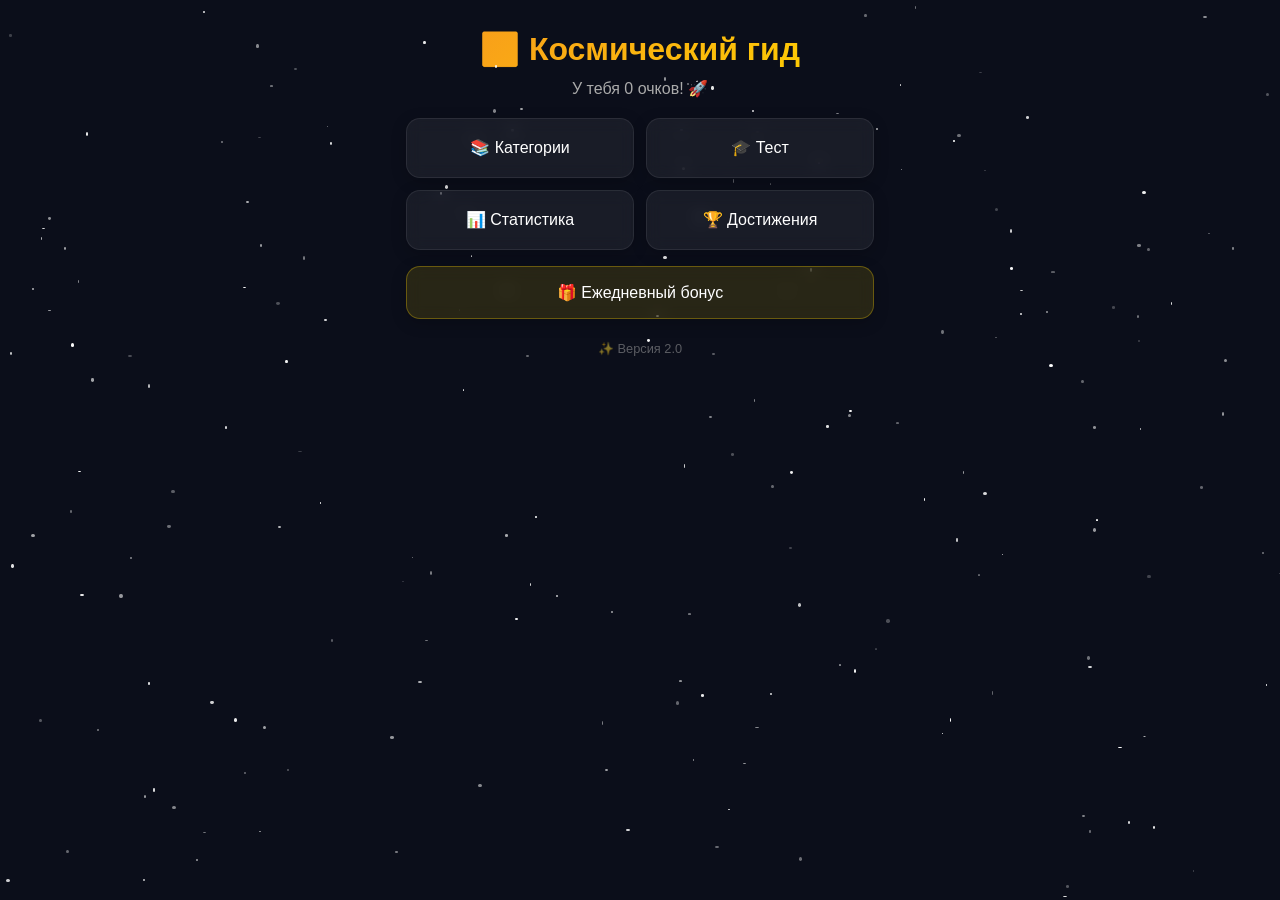
==== index.html @ 4cc6f5f3 "Add files via upload" ====
<!DOCTYPE html>
<html lang="ru">
<head>
    <meta charset="UTF-8">
    <meta name="viewport" content="width=device-width, initial-scale=1.0">
    <title>🚀 Космический гид</title>
    <link rel="stylesheet" href="style.css">
</head>
<body>
    <div id="app">
        <div id="stars"></div>
        
        <div id="main-menu" class="page active">
            <h1>🌌 Космический гид</h1>
            <p id="greeting">Привет, юный астроном! 👋</p>
            <div class="menu-grid">
                <button class="menu-btn" data-target="categories">📚 Категории</button>
                <button class="menu-btn" data-target="quiz">🎓 Тест</button>
                <button class="menu-btn" data-target="stats">📊 Статистика</button>
                <button class="menu-btn" data-target="achievements">🏆 Достижения</button>
            </div>
            <button class="daily-bonus" id="dailyBonus">🎁 Ежедневный бонус</button>
            <p style="margin-top:20px;font-size:0.8rem;opacity:0.5;">✨ Версия 2.0</p>
        </div>
        
        <div id="categories-page" class="page">
            <h2>📚 Категории</h2>
            <div id="categories-list"></div>
            <button class="back-btn" data-target="main-menu">🔙 Назад</button>
        </div>
        
        <div id="articles-page" class="page">
            <h2 id="category-title"></h2>
            <div id="articles-list"></div>
            <button class="back-btn" data-target="categories">🔙 Назад</button>
        </div>
        
        <div id="article-page" class="page">
            <h2 id="article-title"></h2>
            <div id="article-content"></div>
            <button id="mark-read-btn">✅ Прочитал</button>
            <button class="back-btn" data-target="articles">🔙 Назад</button>
        </div>
        
        <div id="stats-page" class="page">
            <h2>📊 Твоя статистика</h2>
            <div id="stats-content"></div>
            <button class="back-btn" data-target="main-menu">🔙 Назад</button>
        </div>
        
        <div id="quiz-page" class="page">
            <h2>🎓 Тест</h2>
            <div id="quiz-content"></div>
            <button class="back-btn" data-target="main-menu">🔙 Назад</button>
        </div>
        
        <div id="achievements-page" class="page">
            <h2>🏆 Достижения</h2>
            <div id="achievements-list"></div>
            <button class="back-btn" data-target="main-menu">🔙 Назад</button>
        </div>
    </div>
    <script src="script.js"></script>
</body>
</html>
---- style.css ----
* {
    margin: 0;
    padding: 0;
    box-sizing: border-box;
    font-family: -apple-system, BlinkMacSystemFont, 'Segoe UI', Roboto, sans-serif;
}

body {
    background: #0b0e1a;
    color: #fff;
    min-height: 100vh;
    overflow-x: hidden;
}

#stars {
    position: fixed;
    top: 0;
    left: 0;
    width: 100%;
    height: 100%;
    pointer-events: none;
    z-index: 0;
}

#app {
    position: relative;
    z-index: 1;
    max-width: 500px;
    margin: 0 auto;
    padding: 20px 16px 40px;
}

.page {
    display: none;
    animation: fadeIn 0.3s ease;
}
.page.active {
    display: block;
}

@keyframes fadeIn {
    from { opacity: 0; transform: translateY(15px); }
    to { opacity: 1; transform: translateY(0); }
}

h1 {
    text-align: center;
    font-size: 2rem;
    font-weight: 700;
    margin: 10px 0 8px;
    background: linear-gradient(135deg, #f7971e, #ffd200);
    -webkit-background-clip: text;
    -webkit-text-fill-color: transparent;
}
h2 {
    text-align: center;
    font-size: 1.5rem;
    margin-bottom: 16px;
    font-weight: 400;
    color: #fff;
}

p {
    text-align: center;
    color: #aaa;
    margin: 8px 0 16px;
    line-height: 1.6;
}

.menu-grid {
    display: grid;
    grid-template-columns: 1fr 1fr;
    gap: 12px;
    margin: 16px 0;
}

.menu-btn, .daily-bonus, .back-btn, #mark-read-btn {
    background: rgba(255,255,255,0.06);
    backdrop-filter: blur(8px);
    border: 1px solid rgba(255,255,255,0.08);
    padding: 16px 12px;
    border-radius: 14px;
    color: #fff;
    font-size: 1rem;
    font-weight: 500;
    cursor: pointer;
    transition: all 0.2s;
    text-align: center;
    box-shadow: 0 4px 16px rgba(0,0,0,0.2);
    min-height: 60px;
    display: flex;
    align-items: center;
    justify-content: center;
}
.menu-btn:hover {
    background: rgba(255,255,255,0.14);
    transform: scale(1.02);
}
.daily-bonus {
    width: 100%;
    margin-top: 8px;
    background: rgba(255,215,0,0.12);
    border-color: rgba(255,215,0,0.3);
    min-height: 50px;
}
.daily-bonus:disabled {
    opacity: 0.4;
    cursor: not-allowed;
}
.daily-bonus:not(:disabled):hover {
    background: rgba(255,215,0,0.2);
}

.back-btn {
    margin-top: 16px;
    background: rgba(255,0,0,0.08);
    border-color: rgba(255,0,0,0.15);
    min-height: 44px;
}

#categories-list, #articles-list, #achievements-list {
    display: flex;
    flex-direction: column;
    gap: 10px;
    margin: 12px 0;
}

.category-item, .article-item, .achievement-item {
    background: rgba(255,255,255,0.04);
    padding: 14px 18px;
    border-radius: 12px;
    cursor: pointer;
    transition: 0.2s;
    border-left: 4px solid #f7971e;
}
.category-item:hover, .article-item:hover {
    background: rgba(255,255,255,0.08);
}
.article-item.read {
    opacity: 0.5;
    border-left-color: #4caf50;
}
.article-item.read::after {
    content: ' ✅';
    font-size: 0.8rem;
}

#article-content {
    background: rgba(0,0,0,0.35);
    padding: 18px;
    border-radius: 12px;
    line-height: 1.8;
    font-size: 0.95rem;
    margin: 12px 0;
    white-space: pre-wrap;
    border: 1px solid rgba(255,255,255,0.05);
}

#mark-read-btn {
    background: #4caf50;
    border-color: #4caf50;
    width: 100%;
    padding: 14px;
    font-size: 1.1rem;
}
#mark-read-btn:disabled {
    opacity: 0.4;
    cursor: not-allowed;
}

.quiz-option {
    display: block;
    width: 100%;
    background: rgba(255,255,255,0.05);
    border: 1px solid rgba(255,255,255,0.08);
    padding: 14px 16px;
    border-radius: 12px;
    margin: 8px 0;
    color: #fff;
    font-size: 0.95rem;
    cursor: pointer;
    transition: 0.2s;
    text-align: left;
}
.quiz-option:hover:not(:disabled) {
    background: rgba(255,255,255,0.12);
}
.quiz-option.correct {
    background: rgba(76, 175, 80, 0.3);
    border-color: #4caf50;
}
.quiz-option.wrong {
    background: rgba(244, 67, 54, 0.3);
    border-color: #f44336;
}
.quiz-option:disabled {
    cursor: not-allowed;
}

.quiz-result {
    text-align: center;
    font-size: 1.2rem;
    padding: 20px;
    background: rgba(255,255,255,0.03);
    border-radius: 12px;
}
.quiz-result p {
    margin: 6px 0;
}

#stats-content {
    background: rgba(0,0,0,0.3);
    padding: 18px;
    border-radius: 12px;
    line-height: 2.2;
}
.stats-line {
    display: flex;
    justify-content: space-between;
    border-bottom: 1px solid rgba(255,255,255,0.05);
    padding: 4px 0;
}
.stats-label { color: #999; }
.stats-value { font-weight: 600; color: #ffd200; }

.achievement-item {
    border-left-color: #ffd700;
    background: rgba(255,215,0,0.05);
}
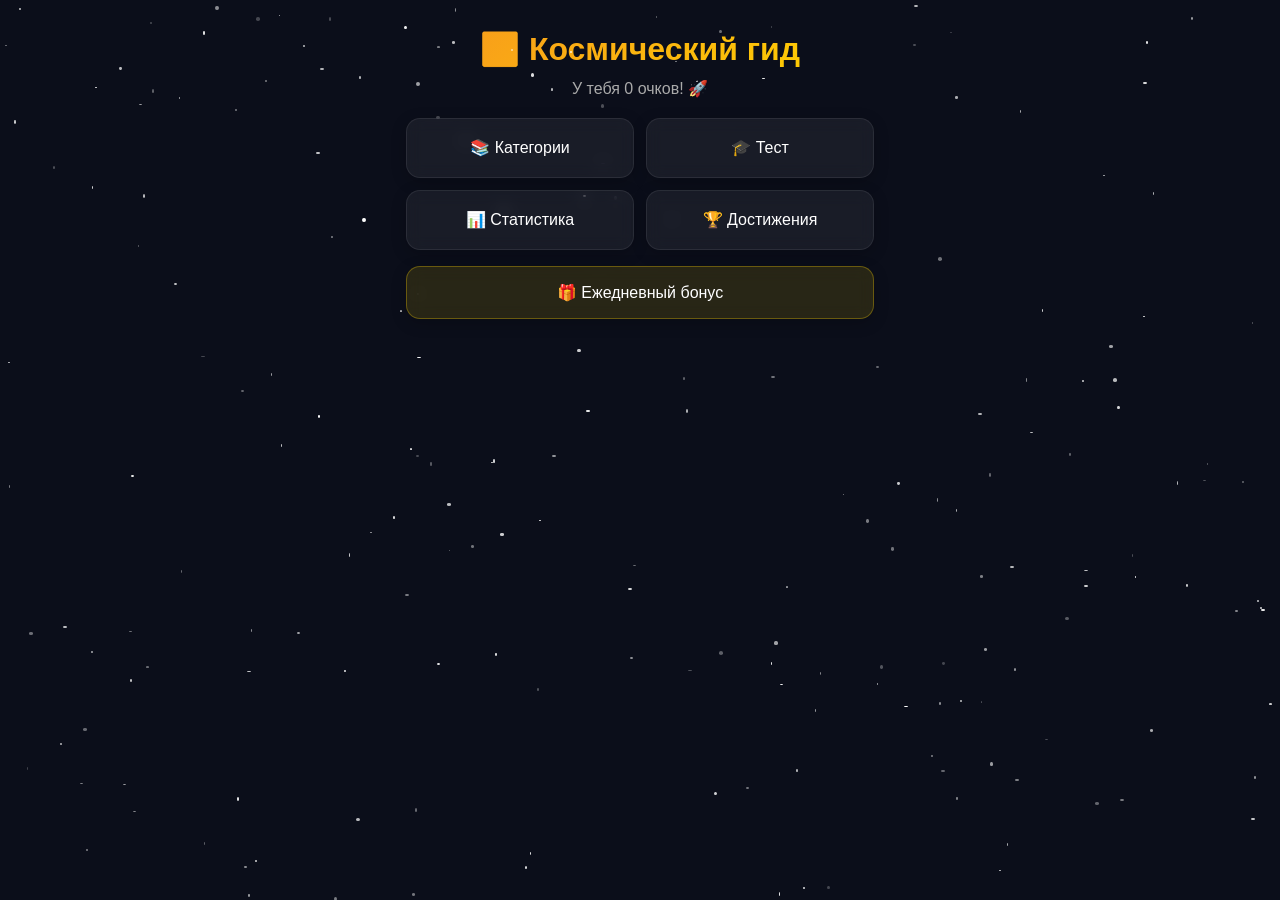
==== commit 12658c04: "Update index.html" ====
--- a/index.html
+++ b/index.html
@@ -10,56 +10,62 @@
     <div id="app">
         <div id="stars"></div>
         
+        <!-- Главное меню -->
         <div id="main-menu" class="page active">
             <h1>🌌 Космический гид</h1>
             <p id="greeting">Привет, юный астроном! 👋</p>
             <div class="menu-grid">
-                <button class="menu-btn" data-target="categories">📚 Категории</button>
-                <button class="menu-btn" data-target="quiz">🎓 Тест</button>
-                <button class="menu-btn" data-target="stats">📊 Статистика</button>
-                <button class="menu-btn" data-target="achievements">🏆 Достижения</button>
+                <button class="menu-btn" data-page="categories">📚 Категории</button>
+                <button class="menu-btn" data-page="quiz">🎓 Тест</button>
+                <button class="menu-btn" data-page="stats">📊 Статистика</button>
+                <button class="menu-btn" data-page="achievements">🏆 Достижения</button>
             </div>
             <button class="daily-bonus" id="dailyBonus">🎁 Ежедневный бонус</button>
-            <p style="margin-top:20px;font-size:0.8rem;opacity:0.5;">✨ Версия 2.0</p>
         </div>
         
+        <!-- Категории -->
         <div id="categories-page" class="page">
             <h2>📚 Категории</h2>
             <div id="categories-list"></div>
-            <button class="back-btn" data-target="main-menu">🔙 Назад</button>
+            <button class="back-btn" data-page="main-menu">🔙 Назад</button>
         </div>
         
+        <!-- Статьи -->
         <div id="articles-page" class="page">
             <h2 id="category-title"></h2>
             <div id="articles-list"></div>
-            <button class="back-btn" data-target="categories">🔙 Назад</button>
+            <button class="back-btn" data-page="categories">🔙 Назад</button>
         </div>
         
+        <!-- Чтение статьи -->
         <div id="article-page" class="page">
             <h2 id="article-title"></h2>
             <div id="article-content"></div>
             <button id="mark-read-btn">✅ Прочитал</button>
-            <button class="back-btn" data-target="articles">🔙 Назад</button>
+            <button class="back-btn" data-page="articles">🔙 Назад</button>
         </div>
         
+        <!-- Статистика -->
         <div id="stats-page" class="page">
             <h2>📊 Твоя статистика</h2>
             <div id="stats-content"></div>
-            <button class="back-btn" data-target="main-menu">🔙 Назад</button>
+            <button class="back-btn" data-page="main-menu">🔙 Назад</button>
         </div>
         
+        <!-- Тест -->
         <div id="quiz-page" class="page">
             <h2>🎓 Тест</h2>
             <div id="quiz-content"></div>
-            <button class="back-btn" data-target="main-menu">🔙 Назад</button>
+            <button class="back-btn" data-page="main-menu">🔙 Назад</button>
         </div>
         
+        <!-- Достижения -->
         <div id="achievements-page" class="page">
             <h2>🏆 Достижения</h2>
             <div id="achievements-list"></div>
-            <button class="back-btn" data-target="main-menu">🔙 Назад</button>
+            <button class="back-btn" data-page="main-menu">🔙 Назад</button>
         </div>
     </div>
     <script src="script.js"></script>
 </body>
-</html>+</html>
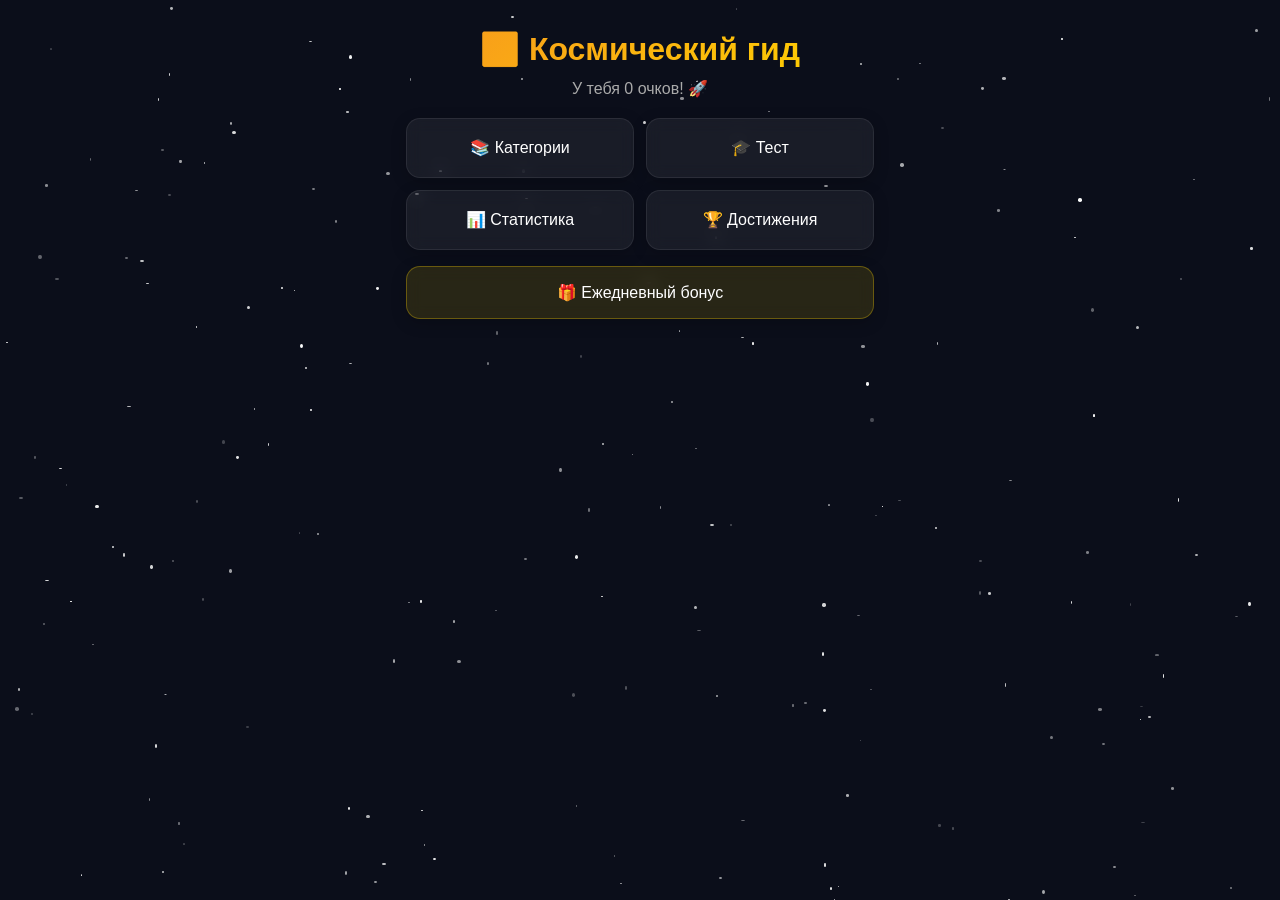
==== commit 431c5a4d: "Update index.html" ====
--- a/index.html
+++ b/index.html
@@ -66,6 +66,10 @@
             <button class="back-btn" data-page="main-menu">🔙 Назад</button>
         </div>
     </div>
+    
+    <!-- Подключаем базу знаний -->
+    <script src="data.js"></script>
+    <!-- Основной код -->
     <script src="script.js"></script>
 </body>
 </html>
--- a/style.css
+++ b/style.css
@@ -154,6 +154,7 @@
     margin: 12px 0;
     white-space: pre-wrap;
     border: 1px solid rgba(255,255,255,0.05);
+    min-height: 150px;
 }
 
 #mark-read-btn {
@@ -226,4 +227,4 @@
 .achievement-item {
     border-left-color: #ffd700;
     background: rgba(255,215,0,0.05);
-}+}
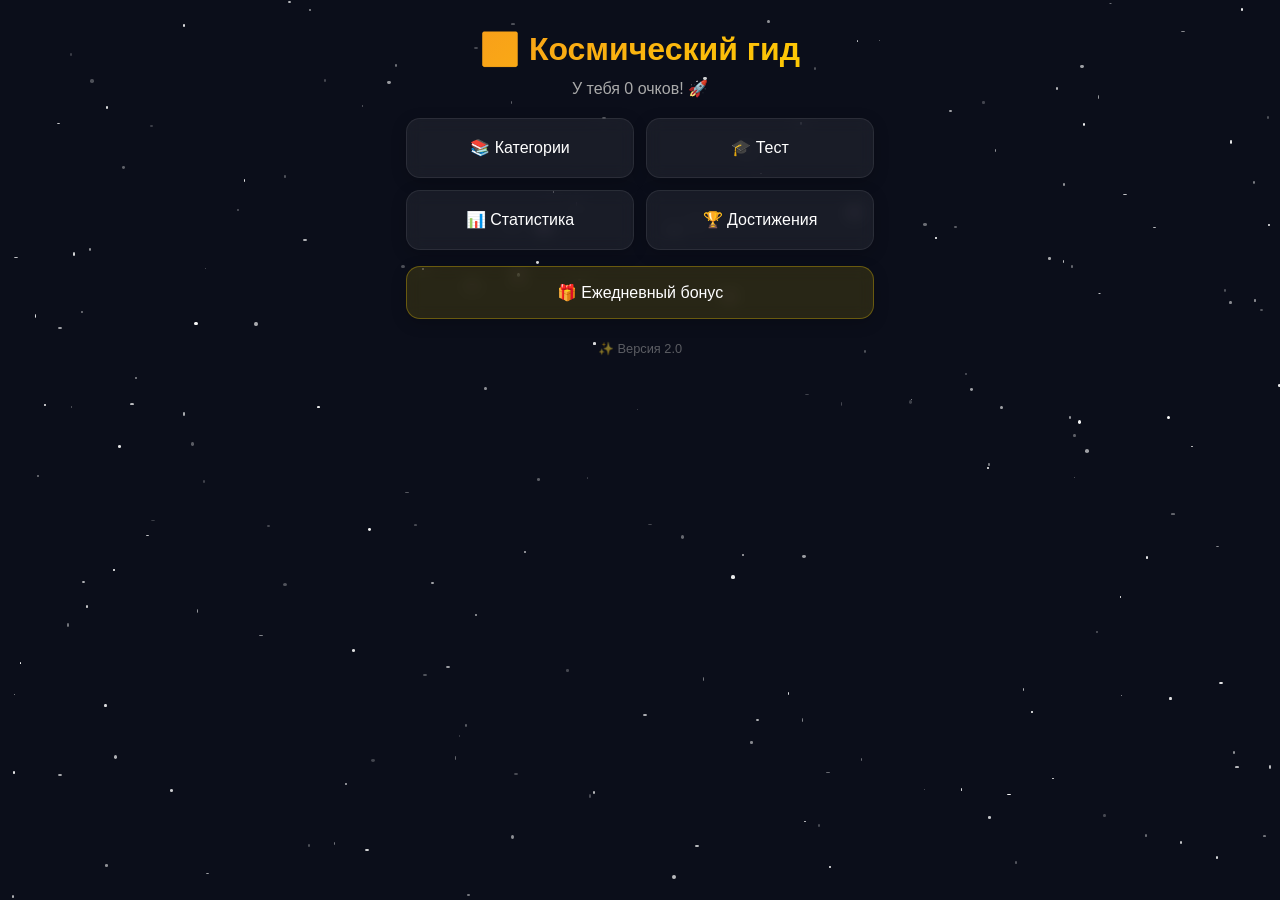
==== commit a887165c: "Update index.html" ====
--- a/index.html
+++ b/index.html
@@ -4,72 +4,661 @@
     <meta charset="UTF-8">
     <meta name="viewport" content="width=device-width, initial-scale=1.0">
     <title>🚀 Космический гид</title>
-    <link rel="stylesheet" href="style.css">
+    <style>
+        * {
+            margin: 0;
+            padding: 0;
+            box-sizing: border-box;
+            font-family: -apple-system, BlinkMacSystemFont, 'Segoe UI', Roboto, sans-serif;
+        }
+        body {
+            background: #0b0e1a;
+            color: #fff;
+            min-height: 100vh;
+            overflow-x: hidden;
+        }
+        #stars {
+            position: fixed;
+            top: 0;
+            left: 0;
+            width: 100%;
+            height: 100%;
+            pointer-events: none;
+            z-index: 0;
+        }
+        #app {
+            position: relative;
+            z-index: 1;
+            max-width: 500px;
+            margin: 0 auto;
+            padding: 20px 16px 40px;
+        }
+        .page {
+            display: none;
+            animation: fadeIn 0.3s ease;
+        }
+        .page.active {
+            display: block;
+        }
+        @keyframes fadeIn {
+            from { opacity: 0; transform: translateY(15px); }
+            to { opacity: 1; transform: translateY(0); }
+        }
+        h1 {
+            text-align: center;
+            font-size: 2rem;
+            font-weight: 700;
+            margin: 10px 0 8px;
+            background: linear-gradient(135deg, #f7971e, #ffd200);
+            -webkit-background-clip: text;
+            -webkit-text-fill-color: transparent;
+        }
+        h2 {
+            text-align: center;
+            font-size: 1.5rem;
+            margin-bottom: 16px;
+            font-weight: 400;
+            color: #fff;
+        }
+        p {
+            text-align: center;
+            color: #aaa;
+            margin: 8px 0 16px;
+            line-height: 1.6;
+        }
+        .menu-grid {
+            display: grid;
+            grid-template-columns: 1fr 1fr;
+            gap: 12px;
+            margin: 16px 0;
+        }
+        .menu-btn, .daily-bonus, .back-btn, #mark-read-btn {
+            background: rgba(255,255,255,0.06);
+            backdrop-filter: blur(8px);
+            border: 1px solid rgba(255,255,255,0.08);
+            padding: 16px 12px;
+            border-radius: 14px;
+            color: #fff;
+            font-size: 1rem;
+            font-weight: 500;
+            cursor: pointer;
+            transition: all 0.2s;
+            text-align: center;
+            box-shadow: 0 4px 16px rgba(0,0,0,0.2);
+            min-height: 60px;
+            display: flex;
+            align-items: center;
+            justify-content: center;
+        }
+        .menu-btn:hover {
+            background: rgba(255,255,255,0.14);
+            transform: scale(1.02);
+        }
+        .daily-bonus {
+            width: 100%;
+            margin-top: 8px;
+            background: rgba(255,215,0,0.12);
+            border-color: rgba(255,215,0,0.3);
+            min-height: 50px;
+        }
+        .daily-bonus:disabled {
+            opacity: 0.4;
+            cursor: not-allowed;
+        }
+        .back-btn {
+            margin-top: 16px;
+            background: rgba(255,0,0,0.08);
+            border-color: rgba(255,0,0,0.15);
+            min-height: 44px;
+        }
+        #categories-list, #articles-list, #achievements-list {
+            display: flex;
+            flex-direction: column;
+            gap: 10px;
+            margin: 12px 0;
+        }
+        .category-item, .article-item, .achievement-item {
+            background: rgba(255,255,255,0.04);
+            padding: 14px 18px;
+            border-radius: 12px;
+            cursor: pointer;
+            transition: 0.2s;
+            border-left: 4px solid #f7971e;
+        }
+        .category-item:hover, .article-item:hover {
+            background: rgba(255,255,255,0.08);
+        }
+        .article-item.read {
+            opacity: 0.5;
+            border-left-color: #4caf50;
+        }
+        .article-item.read::after {
+            content: ' ✅';
+            font-size: 0.8rem;
+        }
+        #article-content {
+            background: rgba(0,0,0,0.35);
+            padding: 18px;
+            border-radius: 12px;
+            line-height: 1.8;
+            font-size: 0.95rem;
+            margin: 12px 0;
+            white-space: pre-wrap;
+            border: 1px solid rgba(255,255,255,0.05);
+        }
+        #mark-read-btn {
+            background: #4caf50;
+            border-color: #4caf50;
+            width: 100%;
+            padding: 14px;
+            font-size: 1.1rem;
+        }
+        #mark-read-btn:disabled {
+            opacity: 0.4;
+            cursor: not-allowed;
+        }
+        .quiz-option {
+            display: block;
+            width: 100%;
+            background: rgba(255,255,255,0.05);
+            border: 1px solid rgba(255,255,255,0.08);
+            padding: 14px 16px;
+            border-radius: 12px;
+            margin: 8px 0;
+            color: #fff;
+            font-size: 0.95rem;
+            cursor: pointer;
+            transition: 0.2s;
+            text-align: left;
+        }
+        .quiz-option:hover:not(:disabled) {
+            background: rgba(255,255,255,0.12);
+        }
+        .quiz-option.correct {
+            background: rgba(76, 175, 80, 0.3);
+            border-color: #4caf50;
+        }
+        .quiz-option.wrong {
+            background: rgba(244, 67, 54, 0.3);
+            border-color: #f44336;
+        }
+        .quiz-option:disabled {
+            cursor: not-allowed;
+        }
+        .quiz-result {
+            text-align: center;
+            font-size: 1.2rem;
+            padding: 20px;
+            background: rgba(255,255,255,0.03);
+            border-radius: 12px;
+        }
+        .quiz-result p {
+            margin: 6px 0;
+        }
+        #stats-content {
+            background: rgba(0,0,0,0.3);
+            padding: 18px;
+            border-radius: 12px;
+            line-height: 2.2;
+        }
+        .stats-line {
+            display: flex;
+            justify-content: space-between;
+            border-bottom: 1px solid rgba(255,255,255,0.05);
+            padding: 4px 0;
+        }
+        .stats-label { color: #999; }
+        .stats-value { font-weight: 600; color: #ffd200; }
+        .achievement-item {
+            border-left-color: #ffd700;
+            background: rgba(255,215,0,0.05);
+        }
+    </style>
 </head>
 <body>
     <div id="app">
         <div id="stars"></div>
         
-        <!-- Главное меню -->
         <div id="main-menu" class="page active">
             <h1>🌌 Космический гид</h1>
             <p id="greeting">Привет, юный астроном! 👋</p>
             <div class="menu-grid">
-                <button class="menu-btn" data-page="categories">📚 Категории</button>
-                <button class="menu-btn" data-page="quiz">🎓 Тест</button>
-                <button class="menu-btn" data-page="stats">📊 Статистика</button>
-                <button class="menu-btn" data-page="achievements">🏆 Достижения</button>
+                <button class="menu-btn" data-target="categories">📚 Категории</button>
+                <button class="menu-btn" data-target="quiz">🎓 Тест</button>
+                <button class="menu-btn" data-target="stats">📊 Статистика</button>
+                <button class="menu-btn" data-target="achievements">🏆 Достижения</button>
             </div>
             <button class="daily-bonus" id="dailyBonus">🎁 Ежедневный бонус</button>
+            <p style="margin-top:20px;font-size:0.8rem;opacity:0.5;">✨ Версия 2.0</p>
         </div>
         
-        <!-- Категории -->
         <div id="categories-page" class="page">
             <h2>📚 Категории</h2>
             <div id="categories-list"></div>
-            <button class="back-btn" data-page="main-menu">🔙 Назад</button>
+            <button class="back-btn" data-target="main-menu">🔙 Назад</button>
         </div>
         
-        <!-- Статьи -->
         <div id="articles-page" class="page">
             <h2 id="category-title"></h2>
             <div id="articles-list"></div>
-            <button class="back-btn" data-page="categories">🔙 Назад</button>
+            <button class="back-btn" data-target="categories">🔙 Назад</button>
         </div>
         
-        <!-- Чтение статьи -->
         <div id="article-page" class="page">
             <h2 id="article-title"></h2>
             <div id="article-content"></div>
             <button id="mark-read-btn">✅ Прочитал</button>
-            <button class="back-btn" data-page="articles">🔙 Назад</button>
+            <button class="back-btn" data-target="articles">🔙 Назад</button>
         </div>
         
-        <!-- Статистика -->
         <div id="stats-page" class="page">
             <h2>📊 Твоя статистика</h2>
             <div id="stats-content"></div>
-            <button class="back-btn" data-page="main-menu">🔙 Назад</button>
+            <button class="back-btn" data-target="main-menu">🔙 Назад</button>
         </div>
         
-        <!-- Тест -->
         <div id="quiz-page" class="page">
             <h2>🎓 Тест</h2>
             <div id="quiz-content"></div>
-            <button class="back-btn" data-page="main-menu">🔙 Назад</button>
+            <button class="back-btn" data-target="main-menu">🔙 Назад</button>
         </div>
         
-        <!-- Достижения -->
         <div id="achievements-page" class="page">
             <h2>🏆 Достижения</h2>
             <div id="achievements-list"></div>
-            <button class="back-btn" data-page="main-menu">🔙 Назад</button>
+            <button class="back-btn" data-target="main-menu">🔙 Назад</button>
         </div>
     </div>
     
-    <!-- Подключаем базу знаний -->
-    <script src="data.js"></script>
-    <!-- Основной код -->
-    <script src="script.js"></script>
+    <script>
+        (function() {
+            "use strict";
+
+            // ===== БАЗА ЗНАНИЙ =====
+            const CATEGORIES = [
+                { id: 1, name: 'Солнечная система', icon: '🌞' },
+                { id: 2, name: 'Звёзды и созвездия', icon: '⭐' },
+                { id: 3, name: 'Галактики', icon: '🌌' },
+                { id: 4, name: 'Космические явления', icon: '💫' },
+                { id: 5, name: 'История астрономии', icon: '📜' },
+                { id: 6, name: 'Космические исследования', icon: '🚀' },
+                { id: 7, name: 'Астрофизика', icon: '🔬' },
+                { id: 8, name: 'Загадки космоса', icon: '🕳️' },
+                { id: 9, name: 'Наблюдения', icon: '🔭' },
+                { id: 10, name: 'Космическая техника', icon: '🛰️' }
+            ];
+
+            // Генерация статей (по 5 на категорию = 50 статей)
+            const ARTICLES = [];
+            for (let catId = 1; catId <= 10; catId++) {
+                for (let i = 1; i <= 5; i++) {
+                    const catName = CATEGORIES.find(c => c.id === catId).name;
+                    ARTICLES.push({
+                        id: ARTICLES.length + 1,
+                        category_id: catId,
+                        title: `Тема ${i} в категории ${catName}`,
+                        content: `🌟 Это увлекательная статья о космосе!\n\n` +
+                                `✨ Тема: ${catName}\n` +
+                                `🔭 Узнай много нового о космосе!\n\n` +
+                                `📝 Запомни эту информацию и поделись с друзьями!\n\n` +
+                                `🚀 Ты делаешь успехи! Продолжай изучать!`
+                    });
+                }
+            }
+
+            // Тестовые вопросы
+            const TEST_QUESTIONS = [];
+            for (let catId = 1; catId <= 10; catId++) {
+                const qs = [
+                    { question: 'Как называется наша галактика?', options: ['Млечный Путь', 'Андромеда', 'Треугольник'], correct: 0 },
+                    { question: 'Какая планета самая большая?', options: ['Юпитер', 'Сатурн', 'Нептун'], correct: 0 },
+                    { question: 'Сколько планет в Солнечной системе?', options: ['7', '8', '9'], correct: 1 },
+                    { question: 'Какая звезда ближе всего к Земле?', options: ['Полярная', 'Солнце', 'Сириус'], correct: 1 },
+                    { question: 'Что такое чёрная дыра?', options: ['Звезда', 'Область с сильной гравитацией', 'Планета'], correct: 1 }
+                ];
+                qs.forEach(q => {
+                    TEST_QUESTIONS.push({
+                        id: TEST_QUESTIONS.length + 1,
+                        category_id: catId,
+                        ...q
+                    });
+                });
+            }
+
+            // ===== ПРОГРЕСС =====
+            function getProgress() {
+                try {
+                    const data = localStorage.getItem('astro_progress');
+                    if (data) return JSON.parse(data);
+                } catch(e) {}
+                const defaultProgress = {
+                    readArticles: [],
+                    points: 0,
+                    level: 1,
+                    testsPassed: 0,
+                    achievements: [],
+                    lastBonusDate: null
+                };
+                localStorage.setItem('astro_progress', JSON.stringify(defaultProgress));
+                return defaultProgress;
+            }
+
+            function saveProgress(p) {
+                localStorage.setItem('astro_progress', JSON.stringify(p));
+            }
+
+            function addPoints(amount) {
+                const p = getProgress();
+                p.points += amount;
+                const newLevel = Math.floor(p.points / 100) + 1;
+                if (newLevel > p.level) {
+                    p.level = newLevel;
+                    p.achievements.push(`🎉 Уровень ${newLevel} достигнут!`);
+                }
+                saveProgress(p);
+                return p;
+            }
+
+            function markRead(articleId) {
+                const p = getProgress();
+                if (!p.readArticles.includes(articleId)) {
+                    p.readArticles.push(articleId);
+                    addPoints(10);
+                    const count = p.readArticles.length;
+                    if (count === 5) p.achievements.push('🌱 Первые шаги');
+                    if (count === 15) p.achievements.push('📚 Знаток планет');
+                    if (count === 30) p.achievements.push('✨ Звёздный странник');
+                    if (count === 50) p.achievements.push('🏆 Мастер Вселенной');
+                    saveProgress(p);
+                    return true;
+                }
+                return false;
+            }
+
+            function claimDailyBonus() {
+                const p = getProgress();
+                const today = new Date().toDateString();
+                if (p.lastBonusDate === today) return false;
+                p.lastBonusDate = today;
+                addPoints(15);
+                saveProgress(p);
+                return true;
+            }
+
+            function getStats() {
+                const p = getProgress();
+                return {
+                    read: p.readArticles.length,
+                    total: ARTICLES.length,
+                    points: p.points,
+                    level: p.level,
+                    tests: p.testsPassed
+                };
+            }
+
+            function getUnread(categoryId) {
+                const read = getProgress().readArticles;
+                return ARTICLES.filter(a => a.category_id === categoryId && !read.includes(a.id));
+            }
+
+            function getRandomQuestions(categoryId, count = 5) {
+                const pool = TEST_QUESTIONS.filter(q => q.category_id === categoryId);
+                const shuffled = pool.sort(() => Math.random() - 0.5);
+                return shuffled.slice(0, count);
+            }
+
+            // ===== ИНТЕРФЕЙС =====
+            let currentCategoryId = null;
+
+            function showPage(id) {
+                document.querySelectorAll('.page').forEach(p => p.classList.remove('active'));
+                const page = document.getElementById(id);
+                if (page) page.classList.add('active');
+            }
+
+            function renderCategories() {
+                const container = document.getElementById('categories-list');
+                if (!container) return;
+                container.innerHTML = '';
+                CATEGORIES.forEach(cat => {
+                    const div = document.createElement('div');
+                    div.className = 'category-item';
+                    div.textContent = `${cat.icon} ${cat.name}`;
+                    div.onclick = () => showArticles(cat.id);
+                    container.appendChild(div);
+                });
+                showPage('categories-page');
+            }
+
+            function showArticles(categoryId) {
+                currentCategoryId = categoryId;
+                const cat = CATEGORIES.find(c => c.id === categoryId);
+                if (!cat) return;
+                const titleEl = document.getElementById('category-title');
+                if (titleEl) titleEl.textContent = `${cat.icon} ${cat.name}`;
+                const container = document.getElementById('articles-list');
+                if (!container) return;
+                container.innerHTML = '';
+                const read = getProgress().readArticles;
+                ARTICLES.filter(a => a.category_id === categoryId).forEach(a => {
+                    const div = document.createElement('div');
+                    div.className = 'article-item' + (read.includes(a.id) ? ' read' : '');
+                    div.textContent = a.title;
+                    div.onclick = () => showArticle(a.id);
+                    container.appendChild(div);
+                });
+                showPage('articles-page');
+            }
+
+            function showArticle(articleId) {
+                const a = ARTICLES.find(art => art.id === articleId);
+                if (!a) return;
+                const titleEl = document.getElementById('article-title');
+                if (titleEl) titleEl.textContent = a.title;
+                const contentEl = document.getElementById('article-content');
+                if (contentEl) contentEl.textContent = a.content;
+                const btn = document.getElementById('mark-read-btn');
+                if (!btn) return;
+                const read = getProgress().readArticles;
+                if (read.includes(articleId)) {
+                    btn.disabled = true;
+                    btn.textContent = '✅ Уже прочитано';
+                } else {
+                    btn.disabled = false;
+                    btn.textContent = '✅ Прочитал (+10 очков)';
+                    btn.onclick = () => {
+                        if (markRead(articleId)) {
+                            btn.disabled = true;
+                            btn.textContent = '✅ Прочитано! +10 очков';
+                            setTimeout(() => showArticles(a.category_id), 500);
+                        }
+                    };
+                }
+                showPage('article-page');
+            }
+
+            function showStats() {
+                const s = getStats();
+                const container = document.getElementById('stats-content');
+                if (!container) return;
+                container.innerHTML = `
+                    <div class="stats-line"><span class="stats-label">📖 Прочитано статей</span><span class="stats-value">${s.read} / ${s.total}</span></div>
+                    <div class="stats-line"><span class="stats-label">⭐️ Уровень</span><span class="stats-value">${s.level}</span></div>
+                    <div class="stats-line"><span class="stats-label">✨ Очки знаний</span><span class="stats-value">${s.points}</span></div>
+                    <div class="stats-line"><span class="stats-label">🎓 Пройдено тестов</span><span class="stats-value">${s.tests}</span></div>
+                    <div class="stats-line"><span class="stats-label">🚀 До следующего уровня</span><span class="stats-value">${100 - (s.points % 100)} очков</span></div>
+                `;
+                showPage('stats-page');
+            }
+
+            function showAchievements() {
+                const p = getProgress();
+                const container = document.getElementById('achievements-list');
+                if (!container) return;
+                if (p.achievements.length === 0) {
+                    container.innerHTML = '<p>Пока нет достижений. Читай статьи и зарабатывай награды!</p>';
+                } else {
+                    container.innerHTML = p.achievements.map(a => `<div class="achievement-item">${a}</div>`).join('');
+                }
+                showPage('achievements-page');
+            }
+
+            function startQuiz() {
+                let html = '<p>Выбери категорию для теста:</p>';
+                CATEGORIES.forEach(cat => {
+                    const unread = getUnread(cat.id);
+                    if (unread.length < 2) {
+                        html += `<button class="quiz-option" style="opacity:0.4;" disabled>${cat.icon} ${cat.name} (нужно прочитать 2 статьи)</button>`;
+                    } else {
+                        html += `<button class="quiz-option" onclick="window.startQuizCategory(${cat.id})">${cat.icon} ${cat.name}</button>`;
+                    }
+                });
+                const container = document.getElementById('quiz-content');
+                if (container) container.innerHTML = html;
+                showPage('quiz-page');
+            }
+
+            // Делаем функцию глобальной для вызова из onclick
+            window.startQuizCategory = function(categoryId) {
+                const questions = getRandomQuestions(categoryId, 5);
+                if (questions.length === 0) {
+                    alert('В этой категории пока нет вопросов.');
+                    return;
+                }
+
+                let current = 0;
+                let score = 0;
+                let answered = false;
+                const container = document.getElementById('quiz-content');
+                if (!container) return;
+
+                function renderQuestion() {
+                    if (current >= questions.length) {
+                        const p = getProgress();
+                        p.testsPassed += 1;
+                        saveProgress(p);
+                        const points = score * 10;
+                        addPoints(points);
+                        container.innerHTML = `
+                            <div class="quiz-result">
+                                <p>🎓 Тест завершён!</p>
+                                <p>Правильных ответов: ${score} из ${questions.length}</p>
+                                <p>➕ Получено очков: ${points}</p>
+                                <button class="back-btn" onclick="window.startQuiz()">🔙 К тестам</button>
+                                <button class="back-btn" onclick="showPage('main-menu')">🏠 Главное меню</button>
+                            </div>
+                        `;
+                        return;
+                    }
+
+                    const q = questions[current];
+                    let html = `<p><strong>Вопрос ${current+1} из ${questions.length}</strong></p><p>${q.question}</p>`;
+                    q.options.forEach((opt, idx) => {
+                        html += `<button class="quiz-option" data-optindex="${idx}">${opt}</button>`;
+                    });
+                    container.innerHTML = html;
+                    answered = false;
+
+                    container.querySelectorAll('.quiz-option').forEach(btn => {
+                        btn.addEventListener('click', function() {
+                            if (answered) return;
+                            answered = true;
+                            const idx = parseInt(this.dataset.optindex);
+                            const isCorrect = (idx === q.correct);
+                            if (isCorrect) score++;
+
+                            const all = container.querySelectorAll('.quiz-option');
+                            all.forEach((b, i) => {
+                                if (i === q.correct) b.classList.add('correct');
+                                else if (i === idx && !isCorrect) b.classList.add('wrong');
+                                b.disabled = true;
+                            });
+
+                            setTimeout(() => {
+                                current++;
+                                renderQuestion();
+                            }, 1200);
+                        });
+                    });
+                }
+                renderQuestion();
+            };
+
+            // Делаем startQuiz глобальной
+            window.startQuiz = startQuiz;
+
+            // ===== НАВИГАЦИЯ =====
+            document.querySelectorAll('[data-target]').forEach(btn => {
+                btn.addEventListener('click', function() {
+                    const target = this.dataset.target;
+                    if (target === 'main-menu') {
+                        const p = getProgress();
+                        const today = new Date().toDateString();
+                        const bonusBtn = document.getElementById('dailyBonus');
+                        if (bonusBtn) {
+                            if (p.lastBonusDate === today) {
+                                bonusBtn.disabled = true;
+                                bonusBtn.textContent = '🎁 Бонус получен сегодня';
+                            } else {
+                                bonusBtn.disabled = false;
+                                bonusBtn.textContent = '🎁 Ежедневный бонус (+15 очков)';
+                                bonusBtn.onclick = () => {
+                                    if (claimDailyBonus()) {
+                                        bonusBtn.disabled = true;
+                                        bonusBtn.textContent = '✅ Бонус получен! +15 очков';
+                                        const greet = document.getElementById('greeting');
+                                        if (greet) greet.textContent = `У тебя ${getProgress().points} очков! 🚀`;
+                                    }
+                                };
+                            }
+                        }
+                        showPage('main-menu');
+                    } else if (target === 'categories') {
+                        renderCategories();
+                    } else if (target === 'articles') {
+                        if (currentCategoryId) showArticles(currentCategoryId);
+                        else showPage('main-menu');
+                    } else if (target === 'quiz') {
+                        startQuiz();
+                    } else if (target === 'stats') {
+                        showStats();
+                    } else if (target === 'achievements') {
+                        showAchievements();
+                    }
+                });
+            });
+
+            // ===== ЗВЁЗДНЫЙ ФОН =====
+            function createStars() {
+                const container = document.getElementById('stars');
+                if (!container) return;
+                for (let i = 0; i < 200; i++) {
+                    const star = document.createElement('div');
+                    star.style.cssText = `
+                        position: absolute;
+                        width: ${Math.random() * 3 + 1}px;
+                        height: ${Math.random() * 3 + 1}px;
+                        background: #fff;
+                        border-radius: 50%;
+                        top: ${Math.random() * 100}%;
+                        left: ${Math.random() * 100}%;
+                        opacity: ${Math.random() * 0.8 + 0.2};
+                        animation: twinkle ${2 + Math.random() * 4}s infinite alternate;
+                    `;
+                    container.appendChild(star);
+                }
+            }
+            // Добавляем ключевые кадры анимации
+            const styleSheet = document.createElement('style');
+            styleSheet.textContent = `@keyframes twinkle { from { opacity: 0.2; } to { opacity: 1; } }`;
+            document.head.appendChild(styleSheet);
+
+            // ===== СТАРТ =====
+            createStars();
+            const p = getProgress();
+            const greet = document.getElementById('greeting');
+            if (greet) greet.textContent = `У тебя ${p.points} очков! 🚀`;
+        })();
+    </script>
 </body>
 </html>
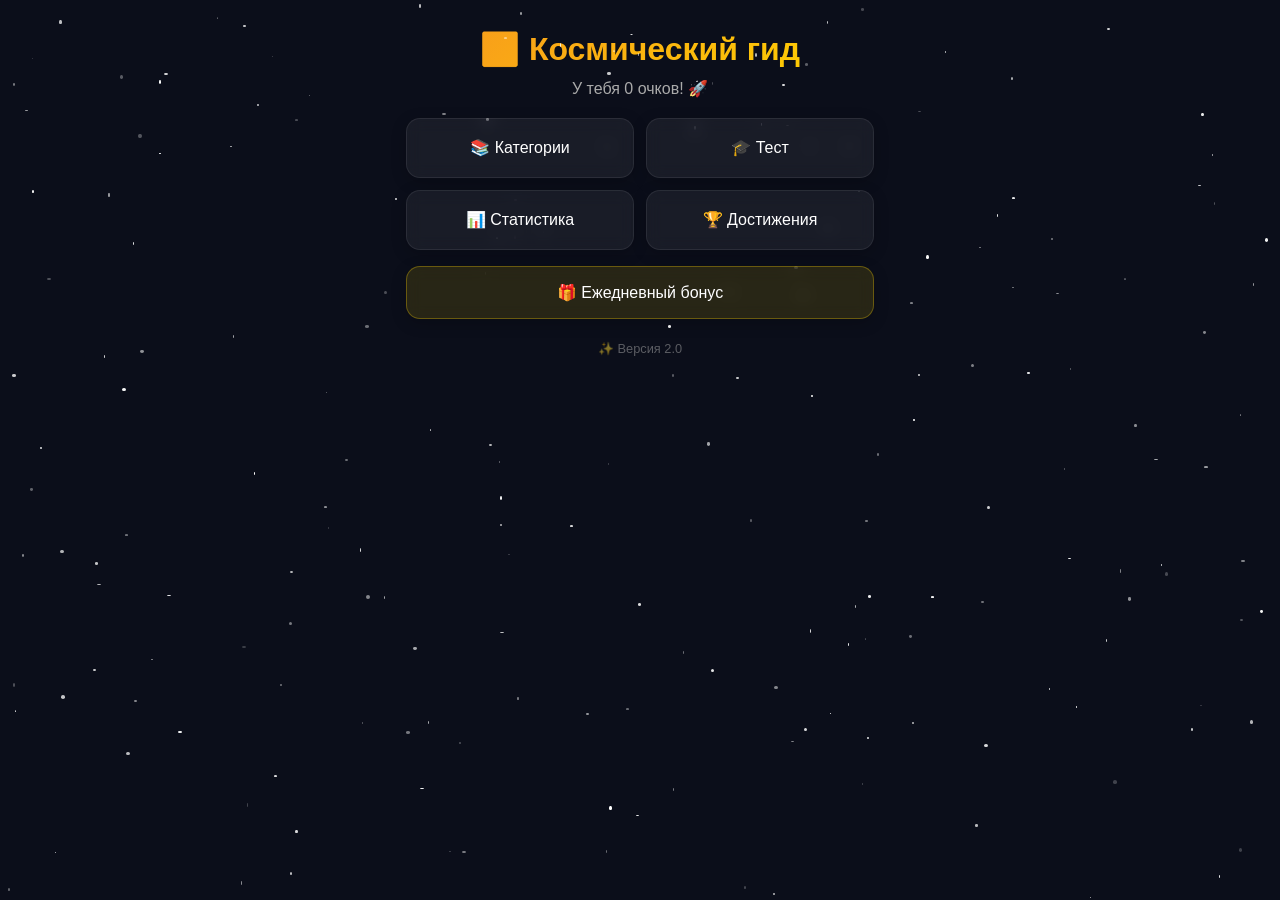
==== commit ade5f496: "Update index.html" ====
--- a/index.html
+++ b/index.html
@@ -11,12 +11,14 @@
             box-sizing: border-box;
             font-family: -apple-system, BlinkMacSystemFont, 'Segoe UI', Roboto, sans-serif;
         }
+
         body {
             background: #0b0e1a;
             color: #fff;
             min-height: 100vh;
             overflow-x: hidden;
         }
+
         #stars {
             position: fixed;
             top: 0;
@@ -26,6 +28,7 @@
             pointer-events: none;
             z-index: 0;
         }
+
         #app {
             position: relative;
             z-index: 1;
@@ -33,6 +36,7 @@
             margin: 0 auto;
             padding: 20px 16px 40px;
         }
+
         .page {
             display: none;
             animation: fadeIn 0.3s ease;
@@ -40,10 +44,12 @@
         .page.active {
             display: block;
         }
+
         @keyframes fadeIn {
             from { opacity: 0; transform: translateY(15px); }
             to { opacity: 1; transform: translateY(0); }
         }
+
         h1 {
             text-align: center;
             font-size: 2rem;
@@ -60,18 +66,21 @@
             font-weight: 400;
             color: #fff;
         }
+
         p {
             text-align: center;
             color: #aaa;
             margin: 8px 0 16px;
             line-height: 1.6;
         }
+
         .menu-grid {
             display: grid;
             grid-template-columns: 1fr 1fr;
             gap: 12px;
             margin: 16px 0;
         }
+
         .menu-btn, .daily-bonus, .back-btn, #mark-read-btn {
             background: rgba(255,255,255,0.06);
             backdrop-filter: blur(8px);
@@ -105,18 +114,24 @@
             opacity: 0.4;
             cursor: not-allowed;
         }
+        .daily-bonus:not(:disabled):hover {
+            background: rgba(255,215,0,0.2);
+        }
+
         .back-btn {
             margin-top: 16px;
             background: rgba(255,0,0,0.08);
             border-color: rgba(255,0,0,0.15);
             min-height: 44px;
         }
+
         #categories-list, #articles-list, #achievements-list {
             display: flex;
             flex-direction: column;
             gap: 10px;
             margin: 12px 0;
         }
+
         .category-item, .article-item, .achievement-item {
             background: rgba(255,255,255,0.04);
             padding: 14px 18px;
@@ -136,6 +151,7 @@
             content: ' ✅';
             font-size: 0.8rem;
         }
+
         #article-content {
             background: rgba(0,0,0,0.35);
             padding: 18px;
@@ -146,6 +162,7 @@
             white-space: pre-wrap;
             border: 1px solid rgba(255,255,255,0.05);
         }
+
         #mark-read-btn {
             background: #4caf50;
             border-color: #4caf50;
@@ -157,6 +174,7 @@
             opacity: 0.4;
             cursor: not-allowed;
         }
+
         .quiz-option {
             display: block;
             width: 100%;
@@ -185,6 +203,7 @@
         .quiz-option:disabled {
             cursor: not-allowed;
         }
+
         .quiz-result {
             text-align: center;
             font-size: 1.2rem;
@@ -195,6 +214,7 @@
         .quiz-result p {
             margin: 6px 0;
         }
+
         #stats-content {
             background: rgba(0,0,0,0.3);
             padding: 18px;
@@ -209,6 +229,7 @@
         }
         .stats-label { color: #999; }
         .stats-value { font-weight: 600; color: #ffd200; }
+
         .achievement-item {
             border-left-color: #ffd700;
             background: rgba(255,215,0,0.05);
@@ -218,7 +239,7 @@
 <body>
     <div id="app">
         <div id="stars"></div>
-        
+
         <div id="main-menu" class="page active">
             <h1>🌌 Космический гид</h1>
             <p id="greeting">Привет, юный астроном! 👋</p>
@@ -231,434 +252,410 @@
             <button class="daily-bonus" id="dailyBonus">🎁 Ежедневный бонус</button>
             <p style="margin-top:20px;font-size:0.8rem;opacity:0.5;">✨ Версия 2.0</p>
         </div>
-        
+
         <div id="categories-page" class="page">
             <h2>📚 Категории</h2>
             <div id="categories-list"></div>
             <button class="back-btn" data-target="main-menu">🔙 Назад</button>
         </div>
-        
+
         <div id="articles-page" class="page">
             <h2 id="category-title"></h2>
             <div id="articles-list"></div>
             <button class="back-btn" data-target="categories">🔙 Назад</button>
         </div>
-        
+
         <div id="article-page" class="page">
             <h2 id="article-title"></h2>
             <div id="article-content"></div>
             <button id="mark-read-btn">✅ Прочитал</button>
             <button class="back-btn" data-target="articles">🔙 Назад</button>
         </div>
-        
+
         <div id="stats-page" class="page">
             <h2>📊 Твоя статистика</h2>
             <div id="stats-content"></div>
             <button class="back-btn" data-target="main-menu">🔙 Назад</button>
         </div>
-        
+
         <div id="quiz-page" class="page">
             <h2>🎓 Тест</h2>
             <div id="quiz-content"></div>
             <button class="back-btn" data-target="main-menu">🔙 Назад</button>
         </div>
-        
+
         <div id="achievements-page" class="page">
             <h2>🏆 Достижения</h2>
             <div id="achievements-list"></div>
             <button class="back-btn" data-target="main-menu">🔙 Назад</button>
         </div>
     </div>
-    
+
     <script>
-        (function() {
-            "use strict";
-
-            // ===== БАЗА ЗНАНИЙ =====
-            const CATEGORIES = [
-                { id: 1, name: 'Солнечная система', icon: '🌞' },
-                { id: 2, name: 'Звёзды и созвездия', icon: '⭐' },
-                { id: 3, name: 'Галактики', icon: '🌌' },
-                { id: 4, name: 'Космические явления', icon: '💫' },
-                { id: 5, name: 'История астрономии', icon: '📜' },
-                { id: 6, name: 'Космические исследования', icon: '🚀' },
-                { id: 7, name: 'Астрофизика', icon: '🔬' },
-                { id: 8, name: 'Загадки космоса', icon: '🕳️' },
-                { id: 9, name: 'Наблюдения', icon: '🔭' },
-                { id: 10, name: 'Космическая техника', icon: '🛰️' }
+        // ===== БАЗА ЗНАНИЙ =====
+        const CATEGORIES = [
+            { id: 1, name: 'Солнечная система', icon: '🌞' },
+            { id: 2, name: 'Звёзды и созвездия', icon: '⭐' },
+            { id: 3, name: 'Галактики', icon: '🌌' },
+            { id: 4, name: 'Космические явления', icon: '💫' },
+            { id: 5, name: 'История астрономии', icon: '📜' },
+            { id: 6, name: 'Космические исследования', icon: '🚀' },
+            { id: 7, name: 'Астрофизика', icon: '🔬' },
+            { id: 8, name: 'Загадки космоса', icon: '🕳️' },
+            { id: 9, name: 'Наблюдения', icon: '🔭' },
+            { id: 10, name: 'Космическая техника', icon: '🛰️' }
+        ];
+
+        // Генерация статей (по 5 на категорию = 50 статей)
+        const ARTICLES = [];
+        for (let catId = 1; catId <= 10; catId++) {
+            for (let i = 1; i <= 5; i++) {
+                const catName = CATEGORIES.find(c => c.id === catId).name;
+                ARTICLES.push({
+                    id: ARTICLES.length + 1,
+                    category_id: catId,
+                    title: `Тема ${i} в категории ${catName}`,
+                    content: `🌟 Это увлекательная статья о космосе!\n\n` +
+                            `✨ Тема: ${catName}\n` +
+                            `🔭 Узнай много нового о космосе!\n\n` +
+                            `📝 Запомни эту информацию и поделись с друзьями!\n\n` +
+                            `🚀 Ты делаешь успехи! Продолжай изучать!`
+                });
+            }
+        }
+
+        // Тестовые вопросы
+        const TEST_QUESTIONS = [];
+        for (let catId = 1; catId <= 10; catId++) {
+            const qs = [
+                { question: 'Как называется наша галактика?', options: ['Млечный Путь', 'Андромеда', 'Треугольник'], correct: 0 },
+                { question: 'Какая планета самая большая?', options: ['Юпитер', 'Сатурн', 'Нептун'], correct: 0 },
+                { question: 'Сколько планет в Солнечной системе?', options: ['7', '8', '9'], correct: 1 },
+                { question: 'Какая звезда ближе всего к Земле?', options: ['Полярная', 'Солнце', 'Сириус'], correct: 1 },
+                { question: 'Что такое чёрная дыра?', options: ['Звезда', 'Область с сильной гравитацией', 'Планета'], correct: 1 }
             ];
-
-            // Генерация статей (по 5 на категорию = 50 статей)
-            const ARTICLES = [];
-            for (let catId = 1; catId <= 10; catId++) {
-                for (let i = 1; i <= 5; i++) {
-                    const catName = CATEGORIES.find(c => c.id === catId).name;
-                    ARTICLES.push({
-                        id: ARTICLES.length + 1,
-                        category_id: catId,
-                        title: `Тема ${i} в категории ${catName}`,
-                        content: `🌟 Это увлекательная статья о космосе!\n\n` +
-                                `✨ Тема: ${catName}\n` +
-                                `🔭 Узнай много нового о космосе!\n\n` +
-                                `📝 Запомни эту информацию и поделись с друзьями!\n\n` +
-                                `🚀 Ты делаешь успехи! Продолжай изучать!`
-                    });
+            qs.forEach(q => {
+                TEST_QUESTIONS.push({
+                    id: TEST_QUESTIONS.length + 1,
+                    category_id: catId,
+                    ...q
+                });
+            });
+        }
+
+        // ===== ПРОГРЕСС =====
+        function getProgress() {
+            const data = localStorage.getItem('astro_progress');
+            if (data) return JSON.parse(data);
+            const defaultProgress = {
+                readArticles: [],
+                points: 0,
+                level: 1,
+                testsPassed: 0,
+                achievements: [],
+                lastBonusDate: null
+            };
+            localStorage.setItem('astro_progress', JSON.stringify(defaultProgress));
+            return defaultProgress;
+        }
+
+        function saveProgress(p) {
+            localStorage.setItem('astro_progress', JSON.stringify(p));
+        }
+
+        function addPoints(amount) {
+            const p = getProgress();
+            p.points += amount;
+            const newLevel = Math.floor(p.points / 100) + 1;
+            if (newLevel > p.level) {
+                p.level = newLevel;
+                p.achievements.push(`🎉 Уровень ${newLevel} достигнут!`);
+            }
+            saveProgress(p);
+            return p;
+        }
+
+        function markRead(articleId) {
+            const p = getProgress();
+            if (!p.readArticles.includes(articleId)) {
+                p.readArticles.push(articleId);
+                addPoints(10);
+                const count = p.readArticles.length;
+                if (count === 5) p.achievements.push('🌱 Первые шаги');
+                if (count === 15) p.achievements.push('📚 Знаток планет');
+                if (count === 30) p.achievements.push('✨ Звёздный странник');
+                if (count === 50) p.achievements.push('🏆 Мастер Вселенной');
+                saveProgress(p);
+                return true;
+            }
+            return false;
+        }
+
+        function claimDailyBonus() {
+            const p = getProgress();
+            const today = new Date().toDateString();
+            if (p.lastBonusDate === today) return false;
+            p.lastBonusDate = today;
+            addPoints(15);
+            saveProgress(p);
+            return true;
+        }
+
+        function getStats() {
+            const p = getProgress();
+            return {
+                read: p.readArticles.length,
+                total: ARTICLES.length,
+                points: p.points,
+                level: p.level,
+                tests: p.testsPassed
+            };
+        }
+
+        function getUnread(categoryId) {
+            const read = getProgress().readArticles;
+            return ARTICLES.filter(a => a.category_id === categoryId && !read.includes(a.id));
+        }
+
+        function getRandomQuestions(categoryId, count = 5) {
+            const pool = TEST_QUESTIONS.filter(q => q.category_id === categoryId);
+            const shuffled = pool.sort(() => Math.random() - 0.5);
+            return shuffled.slice(0, count);
+        }
+
+        // ===== ИНТЕРФЕЙС =====
+        let currentCategoryId = null;
+
+        function showPage(id) {
+            document.querySelectorAll('.page').forEach(p => p.classList.remove('active'));
+            document.getElementById(id).classList.add('active');
+        }
+
+        function renderCategories() {
+            const container = document.getElementById('categories-list');
+            container.innerHTML = '';
+            CATEGORIES.forEach(cat => {
+                const div = document.createElement('div');
+                div.className = 'category-item';
+                div.textContent = `${cat.icon} ${cat.name}`;
+                div.onclick = () => showArticles(cat.id);
+                container.appendChild(div);
+            });
+            showPage('categories-page');
+        }
+
+        function showArticles(categoryId) {
+            currentCategoryId = categoryId;
+            const cat = CATEGORIES.find(c => c.id === categoryId);
+            document.getElementById('category-title').textContent = `${cat.icon} ${cat.name}`;
+            const container = document.getElementById('articles-list');
+            container.innerHTML = '';
+            const read = getProgress().readArticles;
+            ARTICLES.filter(a => a.category_id === categoryId).forEach(a => {
+                const div = document.createElement('div');
+                div.className = 'article-item' + (read.includes(a.id) ? ' read' : '');
+                div.textContent = a.title;
+                div.onclick = () => showArticle(a.id);
+                container.appendChild(div);
+            });
+            showPage('articles-page');
+        }
+
+        function showArticle(articleId) {
+            const a = ARTICLES.find(art => art.id === articleId);
+            if (!a) return;
+            document.getElementById('article-title').textContent = a.title;
+            document.getElementById('article-content').textContent = a.content;
+            const btn = document.getElementById('mark-read-btn');
+            const read = getProgress().readArticles;
+            if (read.includes(articleId)) {
+                btn.disabled = true;
+                btn.textContent = '✅ Уже прочитано';
+            } else {
+                btn.disabled = false;
+                btn.textContent = '✅ Прочитал (+10 очков)';
+                btn.onclick = () => {
+                    if (markRead(articleId)) {
+                        btn.disabled = true;
+                        btn.textContent = '✅ Прочитано! +10 очков';
+                        setTimeout(() => showArticles(a.category_id), 500);
+                    }
+                };
+            }
+            showPage('article-page');
+        }
+
+        function showStats() {
+            const s = getStats();
+            const container = document.getElementById('stats-content');
+            container.innerHTML = `
+                <div class="stats-line"><span class="stats-label">📖 Прочитано статей</span><span class="stats-value">${s.read} / ${s.total}</span></div>
+                <div class="stats-line"><span class="stats-label">⭐️ Уровень</span><span class="stats-value">${s.level}</span></div>
+                <div class="stats-line"><span class="stats-label">✨ Очки знаний</span><span class="stats-value">${s.points}</span></div>
+                <div class="stats-line"><span class="stats-label">🎓 Пройдено тестов</span><span class="stats-value">${s.tests}</span></div>
+                <div class="stats-line"><span class="stats-label">🚀 До следующего уровня</span><span class="stats-value">${100 - (s.points % 100)} очков</span></div>
+            `;
+            showPage('stats-page');
+        }
+
+        function showAchievements() {
+            const p = getProgress();
+            const container = document.getElementById('achievements-list');
+            if (p.achievements.length === 0) {
+                container.innerHTML = '<p>Пока нет достижений. Читай статьи и зарабатывай награды!</p>';
+            } else {
+                container.innerHTML = p.achievements.map(a => `<div class="achievement-item">${a}</div>`).join('');
+            }
+            showPage('achievements-page');
+        }
+
+        function startQuiz() {
+            let html = '<p>Выбери категорию для теста:</p>';
+            CATEGORIES.forEach(cat => {
+                const unread = getUnread(cat.id);
+                if (unread.length < 2) {
+                    html += `<button class="quiz-option" style="opacity:0.4;" disabled>${cat.icon} ${cat.name} (нужно прочитать 2 статьи)</button>`;
+                } else {
+                    html += `<button class="quiz-option" onclick="startQuizCategory(${cat.id})">${cat.icon} ${cat.name}</button>`;
                 }
-            }
-
-            // Тестовые вопросы
-            const TEST_QUESTIONS = [];
-            for (let catId = 1; catId <= 10; catId++) {
-                const qs = [
-                    { question: 'Как называется наша галактика?', options: ['Млечный Путь', 'Андромеда', 'Треугольник'], correct: 0 },
-                    { question: 'Какая планета самая большая?', options: ['Юпитер', 'Сатурн', 'Нептун'], correct: 0 },
-                    { question: 'Сколько планет в Солнечной системе?', options: ['7', '8', '9'], correct: 1 },
-                    { question: 'Какая звезда ближе всего к Земле?', options: ['Полярная', 'Солнце', 'Сириус'], correct: 1 },
-                    { question: 'Что такое чёрная дыра?', options: ['Звезда', 'Область с сильной гравитацией', 'Планета'], correct: 1 }
-                ];
-                qs.forEach(q => {
-                    TEST_QUESTIONS.push({
-                        id: TEST_QUESTIONS.length + 1,
-                        category_id: catId,
-                        ...q
+            });
+            document.getElementById('quiz-content').innerHTML = html;
+            showPage('quiz-page');
+        }
+
+        function startQuizCategory(categoryId) {
+            const questions = getRandomQuestions(categoryId, 5);
+            if (questions.length === 0) {
+                alert('В этой категории пока нет вопросов.');
+                return;
+            }
+
+            let current = 0;
+            let score = 0;
+            let answered = false;
+            const container = document.getElementById('quiz-content');
+
+            function renderQuestion() {
+                if (current >= questions.length) {
+                    const p = getProgress();
+                    p.testsPassed += 1;
+                    saveProgress(p);
+                    const points = score * 10;
+                    addPoints(points);
+
+                    container.innerHTML = `
+                        <div class="quiz-result">
+                            <p>🎓 Тест завершён!</p>
+                            <p>Правильных ответов: ${score} из ${questions.length}</p>
+                            <p>➕ Получено очков: ${points}</p>
+                            <button class="back-btn" onclick="startQuiz()">🔙 К тестам</button>
+                            <button class="back-btn" onclick="showPage('main-menu')">🏠 Главное меню</button>
+                        </div>
+                    `;
+                    return;
+                }
+
+                const q = questions[current];
+                let html = `<p><strong>Вопрос ${current+1} из ${questions.length}</strong></p><p>${q.question}</p>`;
+                q.options.forEach((opt, idx) => {
+                    html += `<button class="quiz-option" data-optindex="${idx}">${opt}</button>`;
+                });
+                container.innerHTML = html;
+                answered = false;
+
+                container.querySelectorAll('.quiz-option').forEach(btn => {
+                    btn.addEventListener('click', function() {
+                        if (answered) return;
+                        answered = true;
+                        const idx = parseInt(this.dataset.optindex);
+                        const isCorrect = (idx === q.correct);
+                        if (isCorrect) score++;
+
+                        const all = container.querySelectorAll('.quiz-option');
+                        all.forEach((b, i) => {
+                            if (i === q.correct) b.classList.add('correct');
+                            else if (i === idx && !isCorrect) b.classList.add('wrong');
+                            b.disabled = true;
+                        });
+
+                        setTimeout(() => {
+                            current++;
+                            renderQuestion();
+                        }, 1200);
                     });
                 });
             }
-
-            // ===== ПРОГРЕСС =====
-            function getProgress() {
-                try {
-                    const data = localStorage.getItem('astro_progress');
-                    if (data) return JSON.parse(data);
-                } catch(e) {}
-                const defaultProgress = {
-                    readArticles: [],
-                    points: 0,
-                    level: 1,
-                    testsPassed: 0,
-                    achievements: [],
-                    lastBonusDate: null
-                };
-                localStorage.setItem('astro_progress', JSON.stringify(defaultProgress));
-                return defaultProgress;
-            }
-
-            function saveProgress(p) {
-                localStorage.setItem('astro_progress', JSON.stringify(p));
-            }
-
-            function addPoints(amount) {
-                const p = getProgress();
-                p.points += amount;
-                const newLevel = Math.floor(p.points / 100) + 1;
-                if (newLevel > p.level) {
-                    p.level = newLevel;
-                    p.achievements.push(`🎉 Уровень ${newLevel} достигнут!`);
+            renderQuestion();
+        }
+
+        // ===== НАВИГАЦИЯ =====
+        document.querySelectorAll('[data-target]').forEach(btn => {
+            btn.addEventListener('click', function() {
+                const target = this.dataset.target;
+                if (target === 'main-menu') {
+                    const p = getProgress();
+                    const today = new Date().toDateString();
+                    const bonusBtn = document.getElementById('dailyBonus');
+                    if (p.lastBonusDate === today) {
+                        bonusBtn.disabled = true;
+                        bonusBtn.textContent = '🎁 Бонус получен сегодня';
+                    } else {
+                        bonusBtn.disabled = false;
+                        bonusBtn.textContent = '🎁 Ежедневный бонус (+15 очков)';
+                        bonusBtn.onclick = () => {
+                            if (claimDailyBonus()) {
+                                bonusBtn.disabled = true;
+                                bonusBtn.textContent = '✅ Бонус получен! +15 очков';
+                                document.getElementById('greeting').textContent = `У тебя ${getProgress().points} очков! 🚀`;
+                            }
+                        };
+                    }
+                    showPage('main-menu');
+                } else if (target === 'categories') {
+                    renderCategories();
+                } else if (target === 'articles') {
+                    if (currentCategoryId) {
+                        showArticles(currentCategoryId);
+                    } else {
+                        showPage('main-menu');
+                    }
+                } else if (target === 'quiz') {
+                    startQuiz();
+                } else if (target === 'stats') {
+                    showStats();
+                } else if (target === 'achievements') {
+                    showAchievements();
                 }
-                saveProgress(p);
-                return p;
-            }
-
-            function markRead(articleId) {
-                const p = getProgress();
-                if (!p.readArticles.includes(articleId)) {
-                    p.readArticles.push(articleId);
-                    addPoints(10);
-                    const count = p.readArticles.length;
-                    if (count === 5) p.achievements.push('🌱 Первые шаги');
-                    if (count === 15) p.achievements.push('📚 Знаток планет');
-                    if (count === 30) p.achievements.push('✨ Звёздный странник');
-                    if (count === 50) p.achievements.push('🏆 Мастер Вселенной');
-                    saveProgress(p);
-                    return true;
-                }
-                return false;
-            }
-
-            function claimDailyBonus() {
-                const p = getProgress();
-                const today = new Date().toDateString();
-                if (p.lastBonusDate === today) return false;
-                p.lastBonusDate = today;
-                addPoints(15);
-                saveProgress(p);
-                return true;
-            }
-
-            function getStats() {
-                const p = getProgress();
-                return {
-                    read: p.readArticles.length,
-                    total: ARTICLES.length,
-                    points: p.points,
-                    level: p.level,
-                    tests: p.testsPassed
-                };
-            }
-
-            function getUnread(categoryId) {
-                const read = getProgress().readArticles;
-                return ARTICLES.filter(a => a.category_id === categoryId && !read.includes(a.id));
-            }
-
-            function getRandomQuestions(categoryId, count = 5) {
-                const pool = TEST_QUESTIONS.filter(q => q.category_id === categoryId);
-                const shuffled = pool.sort(() => Math.random() - 0.5);
-                return shuffled.slice(0, count);
-            }
-
-            // ===== ИНТЕРФЕЙС =====
-            let currentCategoryId = null;
-
-            function showPage(id) {
-                document.querySelectorAll('.page').forEach(p => p.classList.remove('active'));
-                const page = document.getElementById(id);
-                if (page) page.classList.add('active');
-            }
-
-            function renderCategories() {
-                const container = document.getElementById('categories-list');
-                if (!container) return;
-                container.innerHTML = '';
-                CATEGORIES.forEach(cat => {
-                    const div = document.createElement('div');
-                    div.className = 'category-item';
-                    div.textContent = `${cat.icon} ${cat.name}`;
-                    div.onclick = () => showArticles(cat.id);
-                    container.appendChild(div);
-                });
-                showPage('categories-page');
-            }
-
-            function showArticles(categoryId) {
-                currentCategoryId = categoryId;
-                const cat = CATEGORIES.find(c => c.id === categoryId);
-                if (!cat) return;
-                const titleEl = document.getElementById('category-title');
-                if (titleEl) titleEl.textContent = `${cat.icon} ${cat.name}`;
-                const container = document.getElementById('articles-list');
-                if (!container) return;
-                container.innerHTML = '';
-                const read = getProgress().readArticles;
-                ARTICLES.filter(a => a.category_id === categoryId).forEach(a => {
-                    const div = document.createElement('div');
-                    div.className = 'article-item' + (read.includes(a.id) ? ' read' : '');
-                    div.textContent = a.title;
-                    div.onclick = () => showArticle(a.id);
-                    container.appendChild(div);
-                });
-                showPage('articles-page');
-            }
-
-            function showArticle(articleId) {
-                const a = ARTICLES.find(art => art.id === articleId);
-                if (!a) return;
-                const titleEl = document.getElementById('article-title');
-                if (titleEl) titleEl.textContent = a.title;
-                const contentEl = document.getElementById('article-content');
-                if (contentEl) contentEl.textContent = a.content;
-                const btn = document.getElementById('mark-read-btn');
-                if (!btn) return;
-                const read = getProgress().readArticles;
-                if (read.includes(articleId)) {
-                    btn.disabled = true;
-                    btn.textContent = '✅ Уже прочитано';
-                } else {
-                    btn.disabled = false;
-                    btn.textContent = '✅ Прочитал (+10 очков)';
-                    btn.onclick = () => {
-                        if (markRead(articleId)) {
-                            btn.disabled = true;
-                            btn.textContent = '✅ Прочитано! +10 очков';
-                            setTimeout(() => showArticles(a.category_id), 500);
-                        }
-                    };
-                }
-                showPage('article-page');
-            }
-
-            function showStats() {
-                const s = getStats();
-                const container = document.getElementById('stats-content');
-                if (!container) return;
-                container.innerHTML = `
-                    <div class="stats-line"><span class="stats-label">📖 Прочитано статей</span><span class="stats-value">${s.read} / ${s.total}</span></div>
-                    <div class="stats-line"><span class="stats-label">⭐️ Уровень</span><span class="stats-value">${s.level}</span></div>
-                    <div class="stats-line"><span class="stats-label">✨ Очки знаний</span><span class="stats-value">${s.points}</span></div>
-                    <div class="stats-line"><span class="stats-label">🎓 Пройдено тестов</span><span class="stats-value">${s.tests}</span></div>
-                    <div class="stats-line"><span class="stats-label">🚀 До следующего уровня</span><span class="stats-value">${100 - (s.points % 100)} очков</span></div>
+            });
+        });
+
+        // ===== ЗВЁЗДНЫЙ ФОН =====
+        function createStars() {
+            const container = document.getElementById('stars');
+            for (let i = 0; i < 200; i++) {
+                const star = document.createElement('div');
+                star.style.cssText = `
+                    position: absolute;
+                    width: ${Math.random() * 3 + 1}px;
+                    height: ${Math.random() * 3 + 1}px;
+                    background: #fff;
+                    border-radius: 50%;
+                    top: ${Math.random() * 100}%;
+                    left: ${Math.random() * 100}%;
+                    opacity: ${Math.random() * 0.8 + 0.2};
+                    animation: twinkle ${2 + Math.random() * 4}s infinite alternate;
                 `;
-                showPage('stats-page');
-            }
-
-            function showAchievements() {
-                const p = getProgress();
-                const container = document.getElementById('achievements-list');
-                if (!container) return;
-                if (p.achievements.length === 0) {
-                    container.innerHTML = '<p>Пока нет достижений. Читай статьи и зарабатывай награды!</p>';
-                } else {
-                    container.innerHTML = p.achievements.map(a => `<div class="achievement-item">${a}</div>`).join('');
-                }
-                showPage('achievements-page');
-            }
-
-            function startQuiz() {
-                let html = '<p>Выбери категорию для теста:</p>';
-                CATEGORIES.forEach(cat => {
-                    const unread = getUnread(cat.id);
-                    if (unread.length < 2) {
-                        html += `<button class="quiz-option" style="opacity:0.4;" disabled>${cat.icon} ${cat.name} (нужно прочитать 2 статьи)</button>`;
-                    } else {
-                        html += `<button class="quiz-option" onclick="window.startQuizCategory(${cat.id})">${cat.icon} ${cat.name}</button>`;
-                    }
-                });
-                const container = document.getElementById('quiz-content');
-                if (container) container.innerHTML = html;
-                showPage('quiz-page');
-            }
-
-            // Делаем функцию глобальной для вызова из onclick
-            window.startQuizCategory = function(categoryId) {
-                const questions = getRandomQuestions(categoryId, 5);
-                if (questions.length === 0) {
-                    alert('В этой категории пока нет вопросов.');
-                    return;
-                }
-
-                let current = 0;
-                let score = 0;
-                let answered = false;
-                const container = document.getElementById('quiz-content');
-                if (!container) return;
-
-                function renderQuestion() {
-                    if (current >= questions.length) {
-                        const p = getProgress();
-                        p.testsPassed += 1;
-                        saveProgress(p);
-                        const points = score * 10;
-                        addPoints(points);
-                        container.innerHTML = `
-                            <div class="quiz-result">
-                                <p>🎓 Тест завершён!</p>
-                                <p>Правильных ответов: ${score} из ${questions.length}</p>
-                                <p>➕ Получено очков: ${points}</p>
-                                <button class="back-btn" onclick="window.startQuiz()">🔙 К тестам</button>
-                                <button class="back-btn" onclick="showPage('main-menu')">🏠 Главное меню</button>
-                            </div>
-                        `;
-                        return;
-                    }
-
-                    const q = questions[current];
-                    let html = `<p><strong>Вопрос ${current+1} из ${questions.length}</strong></p><p>${q.question}</p>`;
-                    q.options.forEach((opt, idx) => {
-                        html += `<button class="quiz-option" data-optindex="${idx}">${opt}</button>`;
-                    });
-                    container.innerHTML = html;
-                    answered = false;
-
-                    container.querySelectorAll('.quiz-option').forEach(btn => {
-                        btn.addEventListener('click', function() {
-                            if (answered) return;
-                            answered = true;
-                            const idx = parseInt(this.dataset.optindex);
-                            const isCorrect = (idx === q.correct);
-                            if (isCorrect) score++;
-
-                            const all = container.querySelectorAll('.quiz-option');
-                            all.forEach((b, i) => {
-                                if (i === q.correct) b.classList.add('correct');
-                                else if (i === idx && !isCorrect) b.classList.add('wrong');
-                                b.disabled = true;
-                            });
-
-                            setTimeout(() => {
-                                current++;
-                                renderQuestion();
-                            }, 1200);
-                        });
-                    });
-                }
-                renderQuestion();
-            };
-
-            // Делаем startQuiz глобальной
-            window.startQuiz = startQuiz;
-
-            // ===== НАВИГАЦИЯ =====
-            document.querySelectorAll('[data-target]').forEach(btn => {
-                btn.addEventListener('click', function() {
-                    const target = this.dataset.target;
-                    if (target === 'main-menu') {
-                        const p = getProgress();
-                        const today = new Date().toDateString();
-                        const bonusBtn = document.getElementById('dailyBonus');
-                        if (bonusBtn) {
-                            if (p.lastBonusDate === today) {
-                                bonusBtn.disabled = true;
-                                bonusBtn.textContent = '🎁 Бонус получен сегодня';
-                            } else {
-                                bonusBtn.disabled = false;
-                                bonusBtn.textContent = '🎁 Ежедневный бонус (+15 очков)';
-                                bonusBtn.onclick = () => {
-                                    if (claimDailyBonus()) {
-                                        bonusBtn.disabled = true;
-                                        bonusBtn.textContent = '✅ Бонус получен! +15 очков';
-                                        const greet = document.getElementById('greeting');
-                                        if (greet) greet.textContent = `У тебя ${getProgress().points} очков! 🚀`;
-                                    }
-                                };
-                            }
-                        }
-                        showPage('main-menu');
-                    } else if (target === 'categories') {
-                        renderCategories();
-                    } else if (target === 'articles') {
-                        if (currentCategoryId) showArticles(currentCategoryId);
-                        else showPage('main-menu');
-                    } else if (target === 'quiz') {
-                        startQuiz();
-                    } else if (target === 'stats') {
-                        showStats();
-                    } else if (target === 'achievements') {
-                        showAchievements();
-                    }
-                });
-            });
-
-            // ===== ЗВЁЗДНЫЙ ФОН =====
-            function createStars() {
-                const container = document.getElementById('stars');
-                if (!container) return;
-                for (let i = 0; i < 200; i++) {
-                    const star = document.createElement('div');
-                    star.style.cssText = `
-                        position: absolute;
-                        width: ${Math.random() * 3 + 1}px;
-                        height: ${Math.random() * 3 + 1}px;
-                        background: #fff;
-                        border-radius: 50%;
-                        top: ${Math.random() * 100}%;
-                        left: ${Math.random() * 100}%;
-                        opacity: ${Math.random() * 0.8 + 0.2};
-                        animation: twinkle ${2 + Math.random() * 4}s infinite alternate;
-                    `;
-                    container.appendChild(star);
-                }
-            }
-            // Добавляем ключевые кадры анимации
-            const styleSheet = document.createElement('style');
-            styleSheet.textContent = `@keyframes twinkle { from { opacity: 0.2; } to { opacity: 1; } }`;
-            document.head.appendChild(styleSheet);
-
-            // ===== СТАРТ =====
-            createStars();
-            const p = getProgress();
-            const greet = document.getElementById('greeting');
-            if (greet) greet.textContent = `У тебя ${p.points} очков! 🚀`;
-        })();
+                container.appendChild(star);
+            }
+        }
+        const style = document.createElement('style');
+        style.textContent = `@keyframes twinkle { from { opacity: 0.2; } to { opacity: 1; } }`;
+        document.head.appendChild(style);
+
+        // ===== СТАРТ =====
+        createStars();
+        const p = getProgress();
+        document.getElementById('greeting').textContent = `У тебя ${p.points} очков! 🚀`;
     </script>
 </body>
 </html>
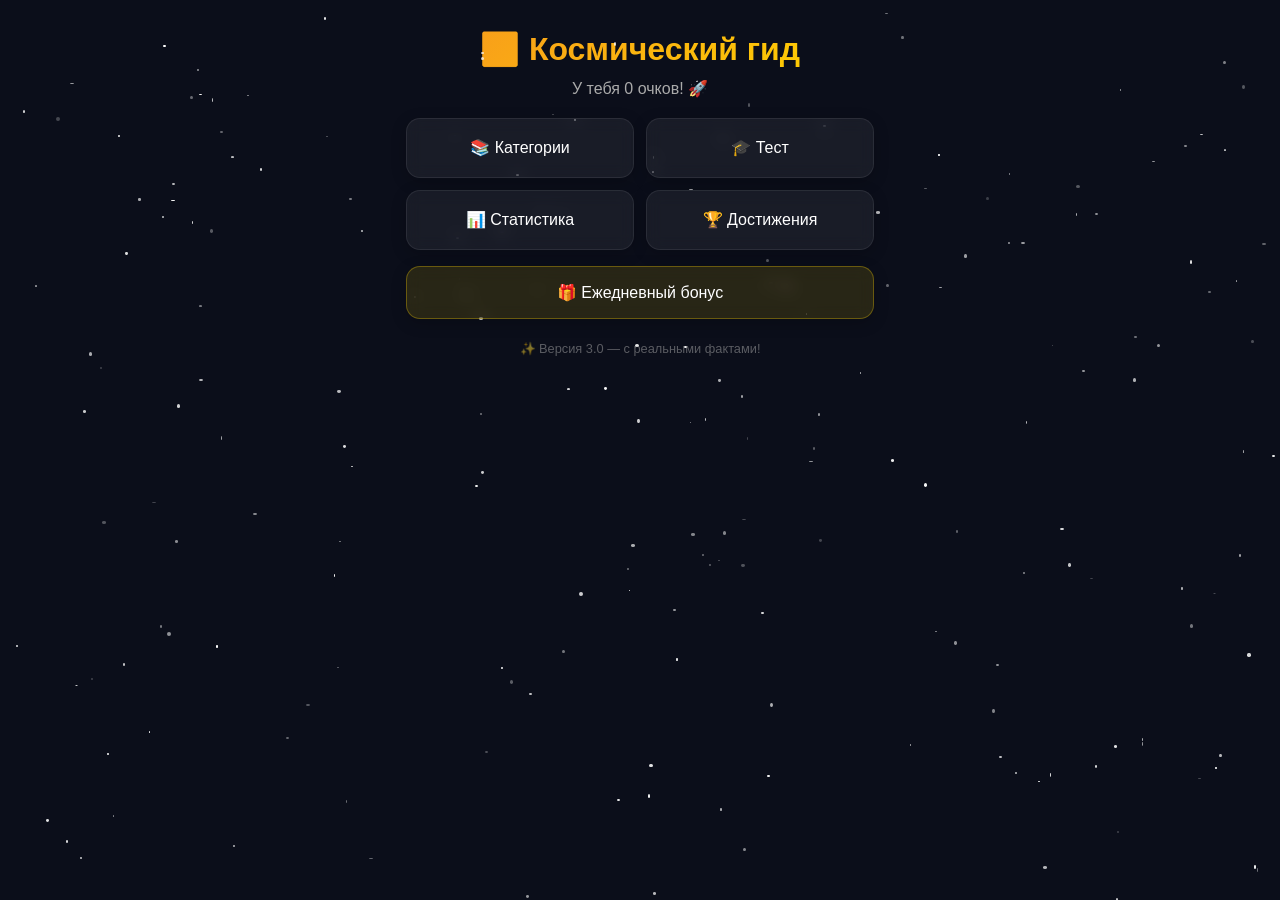
==== commit 5faaf16d: "Update index.html" ====
--- a/index.html
+++ b/index.html
@@ -250,7 +250,7 @@
                 <button class="menu-btn" data-target="achievements">🏆 Достижения</button>
             </div>
             <button class="daily-bonus" id="dailyBonus">🎁 Ежедневный бонус</button>
-            <p style="margin-top:20px;font-size:0.8rem;opacity:0.5;">✨ Версия 2.0</p>
+            <p style="margin-top:20px;font-size:0.8rem;opacity:0.5;">✨ Версия 3.0 — с реальными фактами!</p>
         </div>
 
         <div id="categories-page" class="page">
@@ -306,39 +306,614 @@
             { id: 10, name: 'Космическая техника', icon: '🛰️' }
         ];
 
-        // Генерация статей (по 5 на категорию = 50 статей)
-        const ARTICLES = [];
+        // ===== СТАТЬИ С РЕАЛЬНЫМИ ТЕКСТАМИ =====
+        const ARTICLES = [
+            // ===== СОЛНЕЧНАЯ СИСТЕМА (category_id: 1) =====
+            {
+                id: 1,
+                category_id: 1,
+                title: '🌞 Что такое Солнечная система?',
+                content: '🌟 Солнечная система — это дом для нашей планеты Земля!\n\n' +
+                        '☀️ В центре находится Солнце — огромная звезда, которая даёт нам свет и тепло. Вокруг Солнца вращаются 8 планет: Меркурий, Венера, Земля, Марс, Юпитер, Сатурн, Уран и Нептун.\n\n' +
+                        '🌍 Наша планета Земля — третья от Солнца. Она единственная, где есть жизнь!\n\n' +
+                        '💫 Кроме планет, в Солнечной системе есть астероиды, кометы и карликовые планеты. Самый известный карлик — Плутон.\n\n' +
+                        '📏 Солнечной системе уже около 4,6 миллиарда лет! Это очень-очень много.'
+            },
+            {
+                id: 2,
+                category_id: 1,
+                title: '🪐 Планеты-гиганты: Юпитер и Сатурн',
+                content: '🌟 Юпитер — самая большая планета Солнечной системы! Он в 1300 раз больше Земли.\n\n' +
+                        '🟠 Юпитер — это газовый гигант. У него нет твёрдой поверхности, он состоит из газа. Знаменитое Большое Красное Пятно — это огромный ураган, который бушует уже сотни лет!\n\n' +
+                        '💍 Сатурн знаменит своими кольцами. Они состоят изо льда и камней. Кольца очень тонкие — всего около 10 метров толщиной, но очень широкие — до 280 000 километров!\n\n' +
+                        '🛰️ У Юпитера 95 спутников, а у Сатурна — 146! Самый большой спутник Юпитера — Ганимед. Он даже больше планеты Меркурий!'
+            },
+            {
+                id: 3,
+                category_id: 1,
+                title: '🔴 Марс — Красная планета',
+                content: '🌟 Марс называют Красной планетой, потому что его поверхность покрыта оксидом железа — это как ржавчина.\n\n' +
+                        '🏔️ На Марсе находится самая высокая гора в Солнечной системе — Олимп. Её высота 21 километр! Это почти в 2,5 раза выше Эвереста.\n\n' +
+                        '❄️ На Марсе есть полярные шапки из льда. Лёд там смешан с углекислым газом — сухим льдом.\n\n' +
+                        '🤖 На Марсе уже работают роверы — марсоходы. Они изучают поверхность и ищут следы воды. На Марсе когда-то была вода — учёные нашли русла древних рек!'
+            },
+            {
+                id: 4,
+                category_id: 1,
+                title: '🌍 Земля — наш дом',
+                content: '🌟 Земля — единственная известная планета, где есть жизнь!\n\n' +
+                        '💧 70% поверхности Земли покрыто водой. Поэтому из космоса она выглядит голубой.\n\n' +
+                        '🌍 Земля вращается вокруг Солнца за 365 дней — это один год. А вокруг своей оси — за 24 часа, это один день.\n\n' +
+                        '🌕 У Земли есть один спутник — Луна. Она влияет на приливы и отливы в океанах.\n\n' +
+                        '🌡️ Средняя температура на Земле — 15°C. Это идеально для жизни растений, животных и людей!'
+            },
+            {
+                id: 5,
+                category_id: 1,
+                title: '☄️ Кометы и астероиды',
+                content: '🌟 Кометы — это космические «снежки» из льда, пыли и газа.\n\n' +
+                        '☄️ Когда комета приближается к Солнцу, она начинает таять и у неё появляется хвост из газа и пыли. Хвост всегда направлен от Солнца!\n\n' +
+                        '🪨 Астероиды — это каменные глыбы. Они могут быть от нескольких метров до сотен километров.\n\n' +
+                        '🌌 Большинство астероидов находятся в поясе между Марсом и Юпитером.\n\n' +
+                        '💥 Учёные считают, что 65 миллионов лет назад астероид уничтожил динозавров. Диаметр того астероида был около 10 километров!'
+            },
+
+            // ===== ЗВЁЗДЫ И СОЗВЕЗДИЯ (category_id: 2) =====
+            {
+                id: 6,
+                category_id: 2,
+                title: '⭐ Что такое звезда?',
+                content: '🌟 Звезда — это огромный шар из газа, который светится благодаря термоядерным реакциям.\n\n' +
+                        '☀️ Наше Солнце — тоже звезда! Просто она ближе всех к нам, поэтому мы видим её днём.\n\n' +
+                        '🌡️ Температура на поверхности Солнца — около 5500°C, а в центре — 15 миллионов градусов!\n\n' +
+                        '🔥 Звёзды бывают разного цвета: голубые — самые горячие, жёлтые — средние, красные — самые холодные.\n\n' +
+                        '🌌 Самые большие звёзды называются гипергигантами. Они в тысячи раз больше Солнца!'
+            },
+            {
+                id: 7,
+                category_id: 2,
+                title: '🌠 Созвездия — карта звёздного неба',
+                content: '🌟 Созвездия — это группы звёзд, которые образуют фигуры.\n\n' +
+                        '🌌 Всего на небе 88 созвездий. Самое известное — Большая Медведица. Её легко найти по ковшу из 7 ярких звёзд.\n\n' +
+                        '🔭 Полярная звезда всегда указывает на север. Это главный ориентир для путешественников!\n\n' +
+                        '🌟 Орион — одно из самых красивых созвездий. В нём есть 3 яркие звезды — «пояс Ориона».\n\n' +
+                        '📜 Древние греки придумали мифы про созвездия. Например, Орион был великим охотником, которого поместили на небо после смерти.'
+            },
+            {
+                id: 8,
+                category_id: 2,
+                title: '🌟 Как рождаются и умирают звёзды?',
+                content: '🌟 Звёзды рождаются из облаков газа и пыли — туманностей.\n\n' +
+                        '☁️ Сначала появляется маленькая звезда — протозвезда. Она постепенно нагревается и начинает светиться.\n\n' +
+                        '🌞 Когда водород в центре звезды заканчивается, звезда начинает расширяться и становится красным гигантом.\n\n' +
+                        '💥 Самые большие звёзды заканчивают свою жизнь мощным взрывом — сверхновой! После взрыва остаётся нейтронная звезда или чёрная дыра.\n\n' +
+                        '🌌 Наше Солнце — звезда среднего размера. Она проживёт ещё около 5 миллиардов лет, а потом превратится в белого карлика.'
+            },
+            {
+                id: 9,
+                category_id: 2,
+                title: '🔭 Самые известные звёзды',
+                content: '🌟 Сириус — самая яркая звезда на ночном небе. Она в 20 раз ярче Солнца!\n\n' +
+                        '⭐ Полярная звезда — находится прямо над Северным полюсом. Она почти не движется на небе.\n\n' +
+                        '🔴 Бетельгейзе — красный сверхгигант в созвездии Ориона. Она скоро должна взорваться как сверхновая!\n\n' +
+                        '🌞 Альфа Центавра — ближайшая к Солнцу звезда. Она находится на расстоянии 4,24 световых года.\n\n' +
+                        '💫 Вега — одна из самых ярких звёзд Северного полушария. Она в 2,5 раза больше Солнца.'
+            },
+            {
+                id: 10,
+                category_id: 2,
+                title: '🌌 Двойные и переменные звёзды',
+                content: '🌟 Двойные звёзды — это две звезды, которые вращаются друг вокруг друга.\n\n' +
+                        '🔄 Некоторые двойные звёзды можно увидеть только в телескоп, а некоторые видны невооружённым глазом — например, Мицар в Большой Медведице.\n\n' +
+                        '💡 Переменные звёзды меняют свою яркость. Это может происходить из-за пульсации или из-за того, что их закрывает другая звезда.\n\n' +
+                        '📊 Учёные изучают переменные звёзды, чтобы понять строение звёзд и их эволюцию.\n\n' +
+                        '🌠 Самый известный пример переменной звезды — Дельфа Цефея. Её пульсации помогают измерять расстояния до далёких галактик!'
+            },
+
+            // ===== ГАЛАКТИКИ (category_id: 3) =====
+            {
+                id: 11,
+                category_id: 3,
+                title: '🌌 Что такое галактика?',
+                content: '🌟 Галактика — это огромная система, состоящая из звёзд, газа, пыли и тёмной материи.\n\n' +
+                        '🌠 Наша галактика называется Млечный Путь. В ней около 200 миллиардов звёзд!\n\n' +
+                        '🌀 Галактики бывают спиральные, эллиптические и неправильные. Млечный Путь — спиральная галактика.\n\n' +
+                        '📏 Наша галактика имеет диаметр около 100 000 световых лет.\n\n' +
+                        '🌌 Солнце находится в одном из рукавов Млечного Пути, на расстоянии 26 000 световых лет от центра.'
+            },
+            {
+                id: 12,
+                category_id: 3,
+                title: '🌠 Ближайшие галактики',
+                content: '🌟 Андромеда — самая известная галактика. Она находится на расстоянии 2,5 миллиона световых лет.\n\n' +
+                        '🔭 Галактику Андромеды можно увидеть невооружённым глазом в ясную ночь!\n\n' +
+                        '🛰️ Через 4 миллиарда лет Млечный Путь столкнётся с Андромедой и они образуют одну большую галактику.\n\n' +
+                        '🌌 Большое и Малое Магеллановы облака — это две маленькие галактики, которые видны из Южного полушария.\n\n' +
+                        '🔭 Ближайшая к нам галактика — Карликовая галактика в Стрельце. Она находится на расстоянии 50 000 световых лет.'
+            },
+            {
+                id: 13,
+                category_id: 3,
+                title: '🌀 Спиральные галактики',
+                content: '🌟 Спиральные галактики похожи на гигантские водовороты звёзд.\n\n' +
+                        '🌀 У них есть яркий центр и спиральные рукава, которые закручиваются вокруг него.\n\n' +
+                        '🌠 В рукавах рождаются новые звёзды, поэтому они светятся ярко-голубым светом.\n\n' +
+                        '🔭 Самый известный пример — галактика Водоворот (M51). Её видно в любительский телескоп.\n\n' +
+                        '🌌 Наш Млечный Путь тоже спиральная галактика, но мы находимся внутри неё, поэтому не видим её форму целиком.'
+            },
+            {
+                id: 14,
+                category_id: 3,
+                title: '🕳️ Эллиптические галактики',
+                content: '🌟 Эллиптические галактики имеют форму шара или яйца.\n\n' +
+                        '👴 Это старые галактики — в них почти не рождаются новые звёзды.\n\n' +
+                        '🔴 Они обычно красного цвета, потому что в них много старых звёзд — красных гигантов.\n\n' +
+                        '📏 Самые большие галактики во Вселенной — эллиптические. Они могут содержать триллионы звёзд!\n\n' +
+                        '🌟 Пример эллиптической галактики — M87. В центре этой галактики находится огромная чёрная дыра, которую впервые сфотографировали в 2019 году.'
+            },
+            {
+                id: 15,
+                category_id: 3,
+                title: '🌌 Тёмная материя в галактиках',
+                content: '🌟 Галактики вращаются быстрее, чем должны, если считать только видимую массу.\n\n' +
+                        '🕳️ Это значит, что в галактиках есть что-то невидимое — тёмная материя!\n\n' +
+                        '🔬 Учёные до сих пор не знают, из чего состоит тёмная материя. Она не светится, но у неё есть гравитация.\n\n' +
+                        '📊 Тёмной материи в 5 раз больше, чем обычной материи (из которой мы состоим).\n\n' +
+                        '🌟 Без тёмной материи галактики бы разлетелись! Она держит их вместе, как невидимый клей.'
+            },
+
+            // ===== КОСМИЧЕСКИЕ ЯВЛЕНИЯ (category_id: 4) =====
+            {
+                id: 16,
+                category_id: 4,
+                title: '☀️ Солнечное затмение',
+                content: '🌟 Солнечное затмение — это когда Луна закрывает Солнце.\n\n' +
+                        '🌑 Это происходит только в новолуние, когда Луна находится между Землёй и Солнцем.\n\n' +
+                        '🔭 Во время полного затмения становится темно, как ночью, и видно солнечную корону — атмосферу Солнца.\n\n' +
+                        '🌍 Полное солнечное затмение можно увидеть только в узкой полосе на Земле.\n\n' +
+                        '⚠️ Смотреть на Солнце во время затмения без защиты опасно для глаз! Нужны специальные очки.'
+            },
+            {
+                id: 17,
+                category_id: 4,
+                title: '🌕 Лунное затмение',
+                content: '🌟 Лунное затмение — это когда Земля закрывает Луну от Солнца.\n\n' +
+                        '🌍 Луна попадает в тень Земли и становится красной — это называют «Кровавая Луна».\n\n' +
+                        '🔴 Луна становится красной, потому что солнечный свет проходит через атмосферу Земли и становится красным.\n\n' +
+                        '👀 Лунное затмение видно с половины Земли и безопасно для глаз.\n\n' +
+                        '📅 В году бывает 2–4 лунных затмения. Наблюдать их можно без телескопа!'
+            },
+            {
+                id: 18,
+                category_id: 4,
+                title: '☄️ Метеорные потоки и звёздопады',
+                content: '🌟 Метеорный поток — это когда много метеоров пролетает в небе за короткое время.\n\n' +
+                        '☄️ Самый известный метеорный поток — Персеиды. Он бывает в августе и можно увидеть до 100 «падающих звёзд» в час!\n\n' +
+                        '💫 На самом деле это не звёзды, а маленькие частицы пыли, которые сгорают в атмосфере Земли.\n\n' +
+                        '🌟 Когда частица входит в атмосферу, она нагревается и светится — это и есть «падающая звезда».\n\n' +
+                        '🌌 Метеорные потоки происходят, когда Земля проходит через шлейф пыли от комет.'
+            },
+            {
+                id: 19,
+                category_id: 4,
+                title: '🌪️ Ураганы на других планетах',
+                content: '🌟 На Юпитере бушует ураган, который длится уже 300 лет!\n\n' +
+                        '🌀 Это Большое Красное Пятно — огромный шторм, который больше Земли.\n\n' +
+                        '🌪️ На Сатурне тоже есть ураганы, но они обычно быстрее исчезают.\n\n' +
+                        '🔥 На Венере скорость ветра достигает 300 км/ч! Это в 2 раза быстрее, чем самые сильные ураганы на Земле.\n\n' +
+                        '💨 Самый быстрый ветер в Солнечной системе — на Нептуне. Там скорость ветра до 2100 км/ч!'
+            },
+            {
+                id: 20,
+                category_id: 4,
+                title: '💥 Столкновения с астероидами',
+                content: '🌟 Каждый день на Землю падает около 100 тонн космического материала.\n\n' +
+                        '🪨 Это в основном маленькие частицы размером с песчинку, которые сгорают в атмосфере.\n\n' +
+                        '💥 Крупные астероиды падают реже — раз в несколько миллионов лет.\n\n' +
+                        '🦕 65 миллионов лет назад астероид диаметром 10 км упал на Землю и уничтожил динозавров.\n\n' +
+                        '🛰️ Учёные наблюдают за астероидами, чтобы предотвратить столкновение в будущем. Есть даже миссии по перенаправлению астероидов!'
+            },
+
+            // ===== ИСТОРИЯ АСТРОНОМИИ (category_id: 5) =====
+            {
+                id: 21,
+                category_id: 5,
+                title: '👴 Древние астрономы',
+                content: '🌟 Ещё древние люди наблюдали за звёздами и планетами.\n\n' +
+                        '🏛️ Греческий учёный Птолемей создал модель мира, где Земля была в центре. Эта модель просуществовала 1400 лет!\n\n' +
+                        '🌍 Древние египтяне использовали звёзды для строительства пирамид. Сириус помогал им определять разлив Нила.\n\n' +
+                        '📜 В древнем Китае астрономы вели записи о кометах и затмениях уже 4000 лет назад.\n\n' +
+                        '🌌 Майя создали удивительный календарь, основанный на наблюдении Венеры и других планет.'
+            },
+            {
+                id: 22,
+                category_id: 5,
+                title: '🔭 Коперник и переворот в астрономии',
+                content: '🌟 В 1543 году Коперник перевернул представление о мире!\n\n' +
+                        '🌍 Он доказал, что не Земля находится в центре Вселенной, а Солнце.\n\n' +
+                        '📖 Его книга «О вращении небесных сфер» была запрещена церковью, потому что противоречила Библии.\n\n' +
+                        '🌞 Коперник не мог доказать свою теорию приборами, но он был прав!\n\n' +
+                        '🕊️ Галилей продолжил его дело и с помощью телескопа доказал, что Земля вращается вокруг Солнца.'
+            },
+            {
+                id: 23,
+                category_id: 5,
+                title: '📡 Галилей и первый телескоп',
+                content: '🌟 Галилей — первый человек, который направил телескоп на небо!\n\n' +
+                        '🔭 В 1609 году он сделал телескоп, который увеличивал в 30 раз.\n\n' +
+                        '🌕 Галилей открыл, что на Луне есть горы и кратеры — она не идеально гладкая.\n\n' +
+                        '🪐 Он увидел кольца Сатурна и спутники Юпитера. Это доказало, что не всё вращается вокруг Земли.\n\n' +
+                        '⚖️ Церковь осудила Галилея за его открытия, и до конца жизни он был под домашним арестом.'
+            },
+            {
+                id: 24,
+                category_id: 5,
+                title: '🪐 Кеплер и законы движения планет',
+                content: '🌟 Кеплер открыл 3 закона движения планет.\n\n' +
+                        '📐 Первый закон: планеты вращаются вокруг Солнца не по кругу, а по эллипсу.\n\n' +
+                        '⏱️ Второй закон: планета движется быстрее, когда она ближе к Солнцу.\n\n' +
+                        '📊 Третий закон: планеты с большей орбитой движутся медленнее.\n\n' +
+                        '🌌 Кеплер использовал записи Тихо Браге — самого точного наблюдателя того времени. Его законы помогли Ньютону создать теорию гравитации!'
+            },
+            {
+                id: 25,
+                category_id: 5,
+                title: '🌠 Ньютон и закон всемирного тяготения',
+                content: '🌟 Ньютон — один из величайших учёных в истории.\n\n' +
+                        '🍎 Легенда говорит, что он открыл гравитацию, когда на него упало яблоко.\n\n' +
+                        '📐 Закон всемирного тяготения объясняет, почему Земля вращается вокруг Солнца.\n\n' +
+                        '🚀 Ньютон также создал первый в мире телескоп-рефлектор, который используется до сих пор.\n\n' +
+                        '🌟 Его формула гравитации позволяет вычислять движение планет и запускать космические корабли!'
+            },
+
+            // ===== КОСМИЧЕСКИЕ ИССЛЕДОВАНИЯ (category_id: 6) =====
+            {
+                id: 26,
+                category_id: 6,
+                title: '🚀 Первый искусственный спутник',
+                content: '🌟 4 октября 1957 года СССР запустил Спутник-1 — первый искусственный спутник Земли.\n\n' +
+                        '🛰️ Спутник был размером с пляжный мяч и весил 83 кг.\n\n' +
+                        '📡 Он передавал радиосигналы на Землю и показал, что можно посылать объекты в космос.\n\n' +
+                        '🌍 Запуск Спутника-1 положил начало космической гонке между СССР и США.\n\n' +
+                        '🏆 Сейчас на орбите Земли находится более 2000 активных спутников. Они помогают нам с интернетом, навигацией и изучением Земли!'
+            },
+            {
+                id: 27,
+                category_id: 6,
+                title: '👨‍🚀 Первый человек в космосе',
+                content: '🌟 12 апреля 1961 года Юрий Гагарин стал первым человеком в космосе!\n\n' +
+                        '🚀 Его корабль «Восток-1» сделал один оборот вокруг Земли за 108 минут.\n\n' +
+                        '🌍 Максимальная высота полёта составила 327 км.\n\n' +
+                        '😱 Гагарин увидел, что Земля круглая и очень красивая. Он сказал: «Не видно никакого Бога, только Земля». (Хотя эту фразу часто приписывают ему ошибочно).\n\n' +
+                        '🏅 После полёта Гагарин стал героем всего мира и символом космической эры.'
+            },
+            {
+                id: 28,
+                category_id: 6,
+                title: '🌕 Высадка на Луну',
+                content: '🌟 20 июля 1969 года человек впервые ступил на Луну!\n\n' +
+                        '👨‍🚀 Это был Нил Армстронг. Он сказал знаменитую фразу: «Это один маленький шаг для человека, но гигантский скачок для человечества».\n\n' +
+                        '🚀 Миссия «Аполлон-11» длилась 8 дней. Астронавты собрали 20 кг лунных камней.\n\n' +
+                        '🌍 За высадкой на Луну следили 600 миллионов человек — это была самая популярная телепередача в истории!\n\n' +
+                        '🔄 Всего на Луне побывали 12 астронавтов. Последний раз человек был на Луне в 1972 году.'
+            },
+            {
+                id: 29,
+                category_id: 6,
+                title: '🛰️ Международная космическая станция',
+                content: '🌟 МКС — это дом в космосе, который вращается вокруг Земли!\n\n' +
+                        '🏠 МКС размером с футбольное поле и весит 420 тонн.\n\n' +
+                        '👨‍🔬 На МКС постоянно живут 7 астронавтов. Они проводят научные эксперименты в условиях невесомости.\n\n' +
+                        '🌍 МКС видно невооружённым глазом с Земли — она ярко светится на ночном небе.\n\n' +
+                        '🔄 МКС делает один оборот вокруг Земли за 90 минут, так что астронавты видят 16 рассветов и закатов каждый день!'
+            },
+            {
+                id: 30,
+                category_id: 6,
+                title: '👽 Поиск внеземной жизни',
+                content: '🌟 Учёные ищут жизнь на других планетах с помощью телескопов и миссий.\n\n' +
+                        '🛸 Сейчас изучают Марс, спутники Юпитера (Европу) и Сатурна (Энцелад) — там есть жидкая вода.\n\n' +
+                        '📡 Используют радиотелескопы, чтобы поймать сигналы от внеземных цивилизаций.\n\n' +
+                        '🌌 Найдено более 5000 экзопланет. Некоторые из них находятся в зоне обитаемости — там возможна жидкая вода.\n\n' +
+                        '🤔 Мы пока не знаем, есть ли жизнь где-то ещё во Вселенной. Но если она есть — мы найдём её!'
+            },
+
+            // ПРОДОЛЖЕНИЕ — ещё 20 статей для остальных категорий (7, 8, 9, 10)
+            // ===== АСТРОФИЗИКА (category_id: 7) =====
+            {
+                id: 31,
+                category_id: 7,
+                title: '💡 Что такое световой год?',
+                content: '🌟 Световой год — это расстояние, которое свет проходит за один год.\n\n' +
+                        '💨 Скорость света — самая большая скорость во Вселенной: 300 000 км/сек!\n\n' +
+                        '📏 За один год свет проходит почти 10 триллионов километров.\n\n' +
+                        '🌍 Ближайшая звезда (кроме Солнца) находится на расстоянии 4,2 световых года.\n\n' +
+                        '🕰️ Когда мы смотрим на далёкие звёзды, мы видим их такими, какими они были много лет назад! Это как путешествие в прошлое.'
+            },
+            {
+                id: 32,
+                category_id: 7,
+                title: '⚛️ Энергия звёзд: термоядерный синтез',
+                content: '🌟 В центре Солнца происходит термоядерная реакция.\n\n' +
+                        '☀️ Водород превращается в гелий и выделяется огромная энергия.\n\n' +
+                        '🔥 Температура в центре Солнца — 15 миллионов градусов!\n\n' +
+                        '⚡ Каждую секунду Солнце превращает в энергию 4 миллиона тонн вещества.\n\n' +
+                        '💡 Если бы люди научились управлять термоядерной реакцией, у нас была бы бесконечная энергия!'
+            },
+            {
+                id: 33,
+                category_id: 7,
+                title: '🌍 Гравитация: как она работает?',
+                content: '🌟 Гравитация — это сила притяжения между любыми объектами.\n\n' +
+                        '🍎 Чем больше объект, тем сильнее его гравитация. Поэтому Земля притягивает нас сильнее, чем Луна.\n\n' +
+                        '🌊 Гравитация Луны вызывает приливы и отливы в океанах.\n\n' +
+                        '🕳️ Самые сильные гравитационные поля — у чёрных дыр. Там гравитация настолько сильная, что даже свет не может вырваться!\n\n' +
+                        '🌌 Гравитация держит галактики вместе и управляет движением всей Вселенной.'
+            },
+            {
+                id: 34,
+                category_id: 7,
+                title: '🌡️ Температура Вселенной',
+                content: '🌟 Самая холодная точка во Вселенной — температура -273°C.\n\n' +
+                        '❄️ Это абсолютный ноль — температура, при которой всё замерзает.\n\n' +
+                        '☀️ Самая горячая — в центре звёзд: миллионы градусов.\n\n' +
+                        '🌌 Средняя температура Вселенной сейчас — около -270°C.\n\n' +
+                        '🔥 Галактики и звёзды нагревают космос, но он всё равно очень холодный!'
+            },
+            {
+                id: 35,
+                category_id: 7,
+                title: '⚛️ Что такое тёмная энергия?',
+                content: '🌟 Тёмная энергия — это загадочная сила, которая заставляет Вселенную расширяться всё быстрее.\n\n' +
+                        '🔬 Учёные не знают, что это такое, но она составляет 68% Вселенной!\n\n' +
+                        '🌌 Без тёмной энергии Вселенная могла бы схлопнуться в обратную сторону.\n\n' +
+                        '📊 Тёмная энергия была открыта в 1998 году с помощью наблюдения далёких сверхновых.\n\n' +
+                        '🔭 Это одна из главных загадок современной астрофизики.'
+            },
+
+            // ===== ЗАГАДКИ КОСМОСА (category_id: 8) =====
+            {
+                id: 36,
+                category_id: 8,
+                title: '🕳️ Что такое чёрная дыра?',
+                content: '🌟 Чёрная дыра — это область в космосе, где гравитация настолько сильна, что даже свет не может выйти.\n\n' +
+                        '💥 Чёрные дыры образуются, когда огромные звёзды взрываются и сжимаются.\n\n' +
+                        '🌌 В центре нашей галактики находится сверхмассивная чёрная дыра — в 4 миллиона раз тяжелее Солнца!\n\n' +
+                        '👀 Чёрные дыры невидимы, но мы можем видеть, как они притягивают звёзды и газ.\n\n' +
+                        '📷 Первое изображение чёрной дыры было сделано в 2019 году — это была чёрная дыра в галактике M87.'
+            },
+            {
+                id: 37,
+                category_id: 8,
+                title: '🌌 Теория Большого взрыва',
+                content: '🌟 Вселенная началась с Большого взрыва около 13,8 миллиардов лет назад.\n\n' +
+                        '💥 Вся материя и энергия были сжаты в точку меньше атома.\n\n' +
+                        '🌍 Сначала появились субатомные частицы, потом атомы, потом звёзды и галактики.\n\n' +
+                        '🔭 Учёные обнаружили реликтовое излучение — «эхо» Большого взрыва, которое можно наблюдать.\n\n' +
+                        '❓ До сих пор неизвестно, что было до Большого взрыва и из-за чего он произошёл.'
+            },
+            {
+                id: 38,
+                category_id: 8,
+                title: '👽 Существует ли инопланетная жизнь?',
+                content: '🌟 Учёные нашли более 5000 планет за пределами Солнечной системы.\n\n' +
+                        '💧 Некоторые из них находятся в зоне обитаемости — там может быть жидкая вода.\n\n' +
+                        '📡 Мы посылаем радиосигналы в космос и ищем сигналы от других цивилизаций.\n\n' +
+                        '🤔 Пока мы не нашли доказательств инопланетной жизни, но Вселенная огромна — шансы есть!\n\n' +
+                        '🌟 Возможно, мы не одни во Вселенной. Исследования продолжаются!'
+            },
+            {
+                id: 39,
+                category_id: 8,
+                title: '🌌 Что находится за пределами Вселенной?',
+                content: '🌟 Вселенная — это всё, что существует. Но что за её пределами?\n\n' +
+                        '🌍 Учёные предполагают, что Вселенная конечна, но границ у неё нет.\n\n' +
+                        '🔭 Если мы посмотрим в самую дальнюю точку, мы увидим начало Вселенной — Большой взрыв.\n\n' +
+                        '🤯 Возможно, существует мультивселенная — много других вселенных.\n\n' +
+                        '❓ На этот вопрос пока нет ответа. Это одна из самых больших загадок!'
+            },
+            {
+                id: 40,
+                category_id: 8,
+                title: '🌠 Что такое «парад планет»?',
+                content: '🌟 «Парад планет» — это когда несколько планет собираются в одной области неба.\n\n' +
+                        '🌍 Это красивое астрономическое явление, которое можно наблюдать невооружённым глазом.\n\n' +
+                        '🪐 Планеты движутся по разным орбитам, поэтому такой парад бывает редко.\n\n' +
+                        '📅 В 2022 году был «парад» из 5 планет: Меркурий, Венера, Марс, Юпитер и Сатурн.\n\n' +
+                        '🔭 Следующий большой парад планет ожидается в 2040 году!'
+            },
+
+            // ===== НАБЛЮДЕНИЯ (category_id: 9) =====
+            {
+                id: 41,
+                category_id: 9,
+                title: '🔭 Как выбрать телескоп?',
+                content: '🌟 Для начинающих лучше всего подходит телескоп-рефрактор.\n\n' +
+                        '📏 Важный параметр — диаметр объектива (апертура). Чем больше, тем лучше.\n\n' +
+                        '🔭 Для детей хороши телескопы с апертурой 60-80 мм.\n\n' +
+                        '💰 Самый важный совет: не покупайте дешёвые телескопы — они разочаруют.\n\n' +
+                        '📚 Начните наблюдать с Луны и планет — это видно даже в маленький телескоп!'
+            },
+            {
+                id: 42,
+                category_id: 9,
+                title: '🌍 Что можно увидеть в телескоп?',
+                content: '🌟 В телескоп можно увидеть кратеры на Луне.\n\n' +
+                        '🪐 Кольца Сатурна и спутники Юпитера.\n\n' +
+                        '🌌 Туманности и галактики — например, Андромеду.\n\n' +
+                        '☄️ Кометы и астероиды (нужен крупный телескоп).\n\n' +
+                        '💫 Метеорные потоки — их лучше наблюдать невооружённым глазом.'
+            },
+            {
+                id: 43,
+                category_id: 9,
+                title: '📱 Приложения для наблюдения за звёздами',
+                content: '🌟 Существуют отличные приложения для смартфонов:\n\n' +
+                        '📱 Star Walk — показывает, какие звёзды и планеты сейчас над вами.\n\n' +
+                        '🌍 Sky Map (Google) — бесплатное приложение для навигации по звёздам.\n\n' +
+                        '🔭 Stellarium — показывает звёздное небо в 3D.\n\n' +
+                        '📸 NightCap — для фотосъёмки звёздного неба на iPhone.\n\n' +
+                        '🌟 Все эти приложения помогут вам узнать, что видно на небе прямо сейчас!'
+            },
+            {
+                id: 44,
+                category_id: 9,
+                title: '🌌 Лучшие места для наблюдения за звёздами',
+                content: '🌟 Для наблюдения нужно тёмное небо, подальше от городских огней.\n\n' +
+                        '🏔️ Лучшие места — горы, пустыни и национальные парки.\n\n' +
+                        '🌍 В России хорошие места: Алтай, Камчатка, Крымские горы.\n\n' +
+                        '🔭 Мировые лидеры: пустыня Атакама (Чили), Гавайи, Канарские острова.\n\n' +
+                        '💡 Даже на даче или за городом вы увидите намного больше звёзд, чем в мегаполисе!'
+            },
+            {
+                id: 45,
+                category_id: 9,
+                title: '🌤️ Как погода влияет на наблюдения?',
+                content: '🌟 Самое главное — ясное небо и отсутствие облаков.\n\n' +
+                        '🌙 Лучше всего наблюдать в новолуние — когда Луна не мешает своим светом.\n\n' +
+                        '🌡️ Для хорошего наблюдения нужно стабильное атмосферное давление.\n\n' +
+                        '💨 Сильный ветер мешает — телескоп вибрирует.\n\n' +
+                        '📱 Проверяйте прогноз погоды и выбирайте самые ясные ночи!'
+            },
+
+            // ===== КОСМИЧЕСКАЯ ТЕХНИКА (category_id: 10) =====
+            {
+                id: 46,
+                category_id: 10,
+                title: '🛰️ Как работают спутники?',
+                content: '🌟 Спутники — это искусственные объекты, которые вращаются вокруг Земли.\n\n' +
+                        '📡 Они передают телевидение, интернет, помогают в навигации (GPS).\n\n' +
+                        '🌍 Спутники помогают наблюдать за погодой и изменением климата.\n\n' +
+                        '🔄 Некоторые спутники находятся на геостационарной орбите — они всегда над одной точкой Земли.\n\n' +
+                        '🌠 Первый спутник был запущен в 1957 году. Сейчас их тысячи!'
+            },
+            {
+                id: 47,
+                category_id: 10,
+                title: '🚀 Самые мощные ракеты',
+                content: '🌟 Самая мощная ракета в истории — Starship от компании SpaceX.\n\n' +
+                        '💪 Она может доставить 100 тонн груза в космос!\n\n' +
+                        '🚀 Ракета Falcon Heavy имеет 27 двигателей и может вывести на орбиту 63 тонны.\n\n' +
+                        '📏 Самая большая ракета — Saturn V, её использовали для полётов на Луну.\n\n' +
+                        '🌍 Ракеты используют жидкий водород и кислород для топлива. Это даёт огромную мощность!'
+            },
+            {
+                id: 48,
+                category_id: 10,
+                title: '🛸 Что такое марсоход?',
+                content: '🌟 Марсоход — это робот, который исследует поверхность Марса.\n\n' +
+                        '🤖 Самый известный марсоход — Perseverance (Настойчивость). Он ищет следы жизни на Марсе.\n\n' +
+                        '🔬 На марсоходах есть камеры, лазеры и приборы для анализа грунта.\n\n' +
+                        '🌍 Марсоход Curiosity работает на Марсе с 2012 года — это очень долго!\n\n' +
+                        '📸 Первый марсоход Sojourner работал всего 83 дня, но показал, что это возможно.'
+            },
+            {
+                id: 49,
+                category_id: 10,
+                title: '👨‍🚀 Космические скафандры',
+                content: '🌟 Космический скафандр — это «мини-космический корабль» для человека.\n\n' +
+                        '🧑‍🚀 Он защищает от холода, жары, радиации и вакуума.\n\n' +
+                        '⏳ Выход в открытый космос может длиться до 8 часов.\n\n' +
+                        '📏 Скафандр весит около 120 кг, но в невесомости это не чувствуется.\n\n' +
+                        '🔬 Современные скафандры имеют компьютеры и системы жизнеобеспечения.'
+            },
+            {
+                id: 50,
+                category_id: 10,
+                title: '🌍 Будущее космических путешествий',
+                content: '🌟 Человечество планирует вернуться на Луну к 2025 году.\n\n' +
+                        '🚀 Первая миссия на Марс может произойти в 2030-х годах.\n\n' +
+                        '🏠 Космические отели и колонии на других планетах — уже не фантастика.\n\n' +
+                        '💡 Частные компании (SpaceX, Blue Origin) делают космос доступным.\n\n' +
+                        '🌌 В будущем люди смогут летать в космос как на самолёте! Космос — наше будущее.'
+            }
+        ];
+
+        // ===== ТЕСТОВЫЕ ВОПРОСЫ С РЕАЛЬНЫМИ ФАКТАМИ =====
+        const TEST_QUESTIONS = [];
+        const questionSets = {
+            1: [  // Солнечная система
+                { question: 'Сколько планет в Солнечной системе?', options: ['7', '8', '9'], correct: 1 },
+                { question: 'Какая планета самая большая?', options: ['Юпитер', 'Сатурн', 'Земля'], correct: 0 },
+                { question: 'Какая планета красного цвета?', options: ['Венера', 'Марс', 'Юпитер'], correct: 1 },
+                { question: 'Что находится между Марсом и Юпитером?', options: ['Кольца', 'Пояс астероидов', 'Туманность'], correct: 1 },
+                { question: 'У какой планеты самые заметные кольца?', options: ['Юпитер', 'Сатурн', 'Уран'], correct: 1 }
+            ],
+            2: [  // Звёзды и созвездия
+                { question: 'Какая звезда ближе всего к Земле?', options: ['Сириус', 'Солнце', 'Полярная'], correct: 1 },
+                { question: 'Сколько созвездий на небе?', options: ['66', '88', '108'], correct: 1 },
+                { question: 'Какое созвездие имеет форму ковша?', options: ['Малая Медведица', 'Большая Медведица', 'Кассиопея'], correct: 1 },
+                { question: 'Какая самая яркая звезда на небе?', options: ['Сириус', 'Вега', 'Полярная'], correct: 0 },
+                { question: 'Какое созвездие названо в честь охотника?', options: ['Орион', 'Геркулес', 'Персей'], correct: 0 }
+            ],
+            3: [  // Галактики
+                { question: 'Как называется наша галактика?', options: ['Млечный Путь', 'Андромеда', 'Водоворот'], correct: 0 },
+                { question: 'Какая галактика ближайшая к нам?', options: ['Андромеда', 'Треугольник', 'Магелланово облако'], correct: 0 },
+                { question: 'Что такое тёмная материя?', options: ['Невидимая материя', 'Чёрная дыра', 'Газовое облако'], correct: 0 },
+                { question: 'Сколько звёзд в Млечном Пути?', options: ['200 миллионов', '200 миллиардов', '2 триллиона'], correct: 1 },
+                { question: 'Какой тип нашей галактики?', options: ['Эллиптическая', 'Спиральная', 'Неправильная'], correct: 1 }
+            ],
+            4: [  // Космические явления
+                { question: 'Что такое «падающая звезда»?', options: ['Метеор', 'Комета', 'Астероид'], correct: 0 },
+                { question: 'Как называется хвостатая гостья из космоса?', options: ['Метеорит', 'Комета', 'Астероид'], correct: 1 },
+                { question: 'Что происходит при солнечном затмении?', options: ['Луна закрывает Солнце', 'Земля закрывает Луну', 'Солнце гаснет'], correct: 0 },
+                { question: 'Какой ураган на Юпитере длится сотни лет?', options: ['Большое Красное Пятно', 'Шторм Венеры', 'Циклон Сатурна'], correct: 0 },
+                { question: 'Что такое метеорный поток?', options: ['Много падающих звёзд', 'Дождь из камней', 'Взрыв звезды'], correct: 0 }
+            ],
+            5: [  // История астрономии
+                { question: 'Кто первым доказал, что Земля вращается вокруг Солнца?', options: ['Коперник', 'Птолемей', 'Галилей'], correct: 2 },
+                { question: 'Кто изобрёл первый телескоп?', options: ['Галилей', 'Ньютон', 'Кеплер'], correct: 0 },
+                { question: 'Кто открыл спутники Юпитера?', options: ['Галилей', 'Коперник', 'Бруно'], correct: 0 },
+                { question: 'Кто создал законы движения планет?', options: ['Ньютон', 'Кеплер', 'Галилей'], correct: 1 },
+                { question: 'Кто открыл закон всемирного тяготения?', options: ['Ньютон', 'Эйнштейн', 'Коперник'], correct: 0 }
+            ],
+            6: [  // Космические исследования
+                { question: 'Кто был первым человеком в космосе?', options: ['Гагарин', 'Армстронг', 'Титов'], correct: 0 },
+                { question: 'В каком году человек впервые высадился на Луну?', options: ['1961', '1969', '1972'], correct: 1 },
+                { question: 'Как называется первый спутник Земли?', options: ['Спутник-1', 'Восток-1', 'Аполлон-11'], correct: 0 },
+                { question: 'Сколько астронавтов побывало на Луне?', options: ['6', '12', '24'], correct: 1 },
+                { question: 'Какая космическая станция сейчас на орбите?', options: ['МКС', 'Салют', 'Мир'], correct: 0 }
+            ],
+            7: [  // Астрофизика
+                { question: 'Что такое световой год?', options: ['Расстояние за год', 'Время прохождения света', 'Скорость света'], correct: 0 },
+                { question: 'Что такое термоядерный синтез?', options: ['Деление атомов', 'Слияние атомов', 'Химическая реакция'], correct: 1 },
+                { question: 'Какая температура на поверхности Солнца?', options: ['15000°C', '5500°C', '1000°C'], correct: 1 },
+                { question: 'Что такое гравитация?', options: ['Сила притяжения', 'Скорость света', 'Электричество'], correct: 0 },
+                { question: 'Что такое тёмная энергия?', options: ['Сила расширения Вселенной', 'Чёрная дыра', 'Гравитация'], correct: 0 }
+            ],
+            8: [  // Загадки космоса
+                { question: 'Что такое чёрная дыра?', options: ['Область с сильной гравитацией', 'Тёмная звезда', 'Планета'], correct: 0 },
+                { question: 'Когда произошёл Большой взрыв?', options: ['13.8 млрд лет назад', '4.6 млрд лет назад', '1 млн лет назад'], correct: 0 },
+                { question: 'Что такое мультивселенная?', options: ['Много вселенных', 'Наша Вселенная', 'Другая планета'], correct: 0 },
+                { question: 'Можно ли увидеть чёрную дыру?', options: ['Нет, она невидима', 'Да, она светится', 'Только в телескоп'], correct: 0 },
+                { question: 'Что такое «парад планет»?', options: ['Сбор планет на небе', 'Падение планет', 'Взрыв планет'], correct: 0 }
+            ],
+            9: [  // Наблюдения
+                { question: 'Что нужно для наблюдения за звёздами?', options: ['Тёмное небо', 'Солнечные очки', 'Дождь'], correct: 0 },
+                { question: 'В какое время лучше наблюдать за звёздами?', options: ['В новолуние', 'В полнолуние', 'В солнечный день'], correct: 0 },
+                { question: 'Что можно увидеть в телескоп?', options: ['Кратеры на Луне', 'Дождь', 'Цветы'], correct: 0 },
+                { question: 'Какое приложение показывает звёзды?', options: ['Star Walk', 'Instagram', 'YouTube'], correct: 0 },
+                { question: 'Где лучше всего наблюдать звёзды?', options: ['В горах', 'В городе', 'На освещённой улице'], correct: 0 }
+            ],
+            10: [  // Космическая техника
+                { question: 'Какая ракета самая мощная?', options: ['Starship', 'Falcon 9', 'Saturn V'], correct: 0 },
+                { question: 'Что такое марсоход?', options: ['Робот на Марсе', 'Спутник', 'Ракета'], correct: 0 },
+                { question: 'Какой спутник был первым?', options: ['Спутник-1', 'GPS', 'МКС'], correct: 0 },
+                { question: 'Защищает ли скафандр от радиации?', options: ['Да', 'Нет', 'Частично'], correct: 0 },
+                { question: 'Когда планируется полёт на Марс?', options: ['2030-е годы', '2025 год', '2050 год'], correct: 0 }
+            ]
+        };
+
+        // Формируем вопросы из вопросов
         for (let catId = 1; catId <= 10; catId++) {
-            for (let i = 1; i <= 5; i++) {
-                const catName = CATEGORIES.find(c => c.id === catId).name;
-                ARTICLES.push({
-                    id: ARTICLES.length + 1,
-                    category_id: catId,
-                    title: `Тема ${i} в категории ${catName}`,
-                    content: `🌟 Это увлекательная статья о космосе!\n\n` +
-                            `✨ Тема: ${catName}\n` +
-                            `🔭 Узнай много нового о космосе!\n\n` +
-                            `📝 Запомни эту информацию и поделись с друзьями!\n\n` +
-                            `🚀 Ты делаешь успехи! Продолжай изучать!`
-                });
-            }
-        }
-
-        // Тестовые вопросы
-        const TEST_QUESTIONS = [];
-        for (let catId = 1; catId <= 10; catId++) {
-            const qs = [
-                { question: 'Как называется наша галактика?', options: ['Млечный Путь', 'Андромеда', 'Треугольник'], correct: 0 },
-                { question: 'Какая планета самая большая?', options: ['Юпитер', 'Сатурн', 'Нептун'], correct: 0 },
-                { question: 'Сколько планет в Солнечной системе?', options: ['7', '8', '9'], correct: 1 },
-                { question: 'Какая звезда ближе всего к Земле?', options: ['Полярная', 'Солнце', 'Сириус'], correct: 1 },
-                { question: 'Что такое чёрная дыра?', options: ['Звезда', 'Область с сильной гравитацией', 'Планета'], correct: 1 }
-            ];
-            qs.forEach(q => {
+            const questions = questionSets[catId] || [];
+            questions.forEach(q => {
                 TEST_QUESTIONS.push({
                     id: TEST_QUESTIONS.length + 1,
                     category_id: catId,
-                    ...q
+                    question: q.question,
+                    options: q.options,
+                    correct: q.correct
                 });
             });
         }
